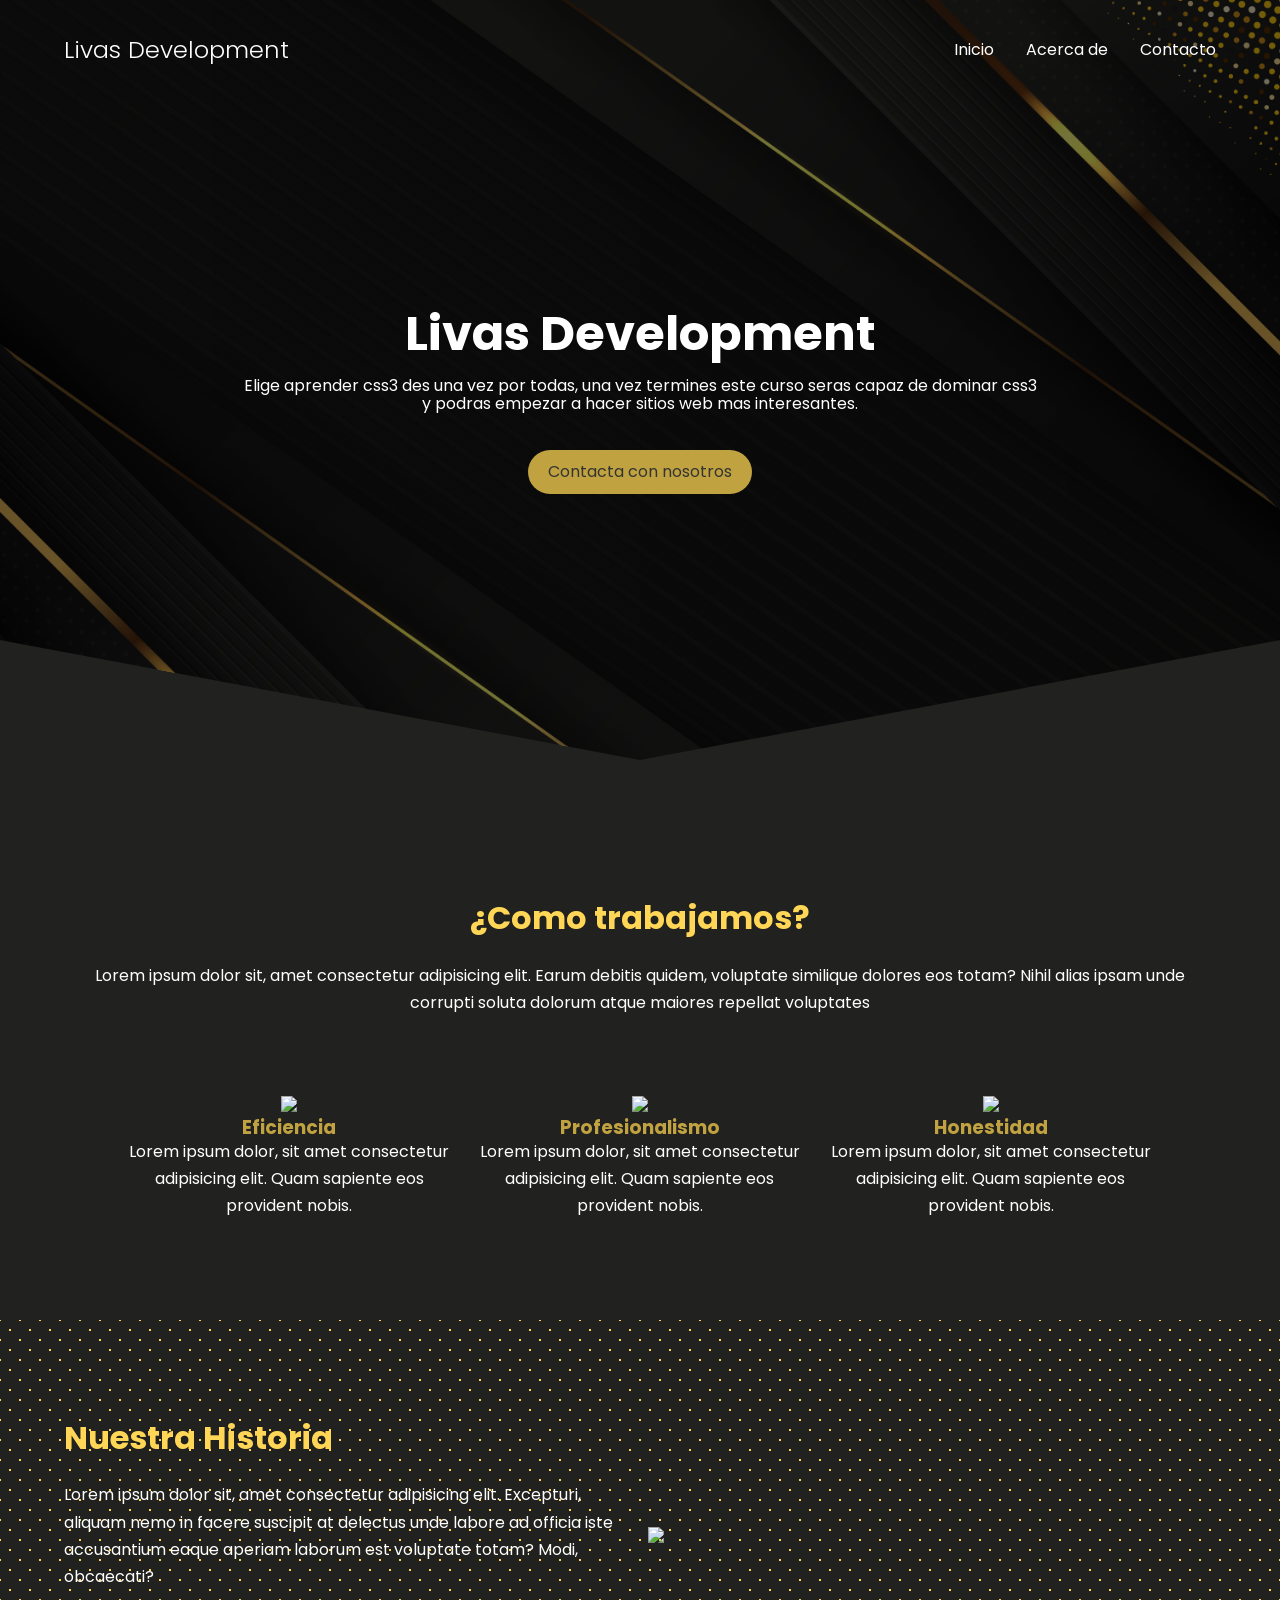
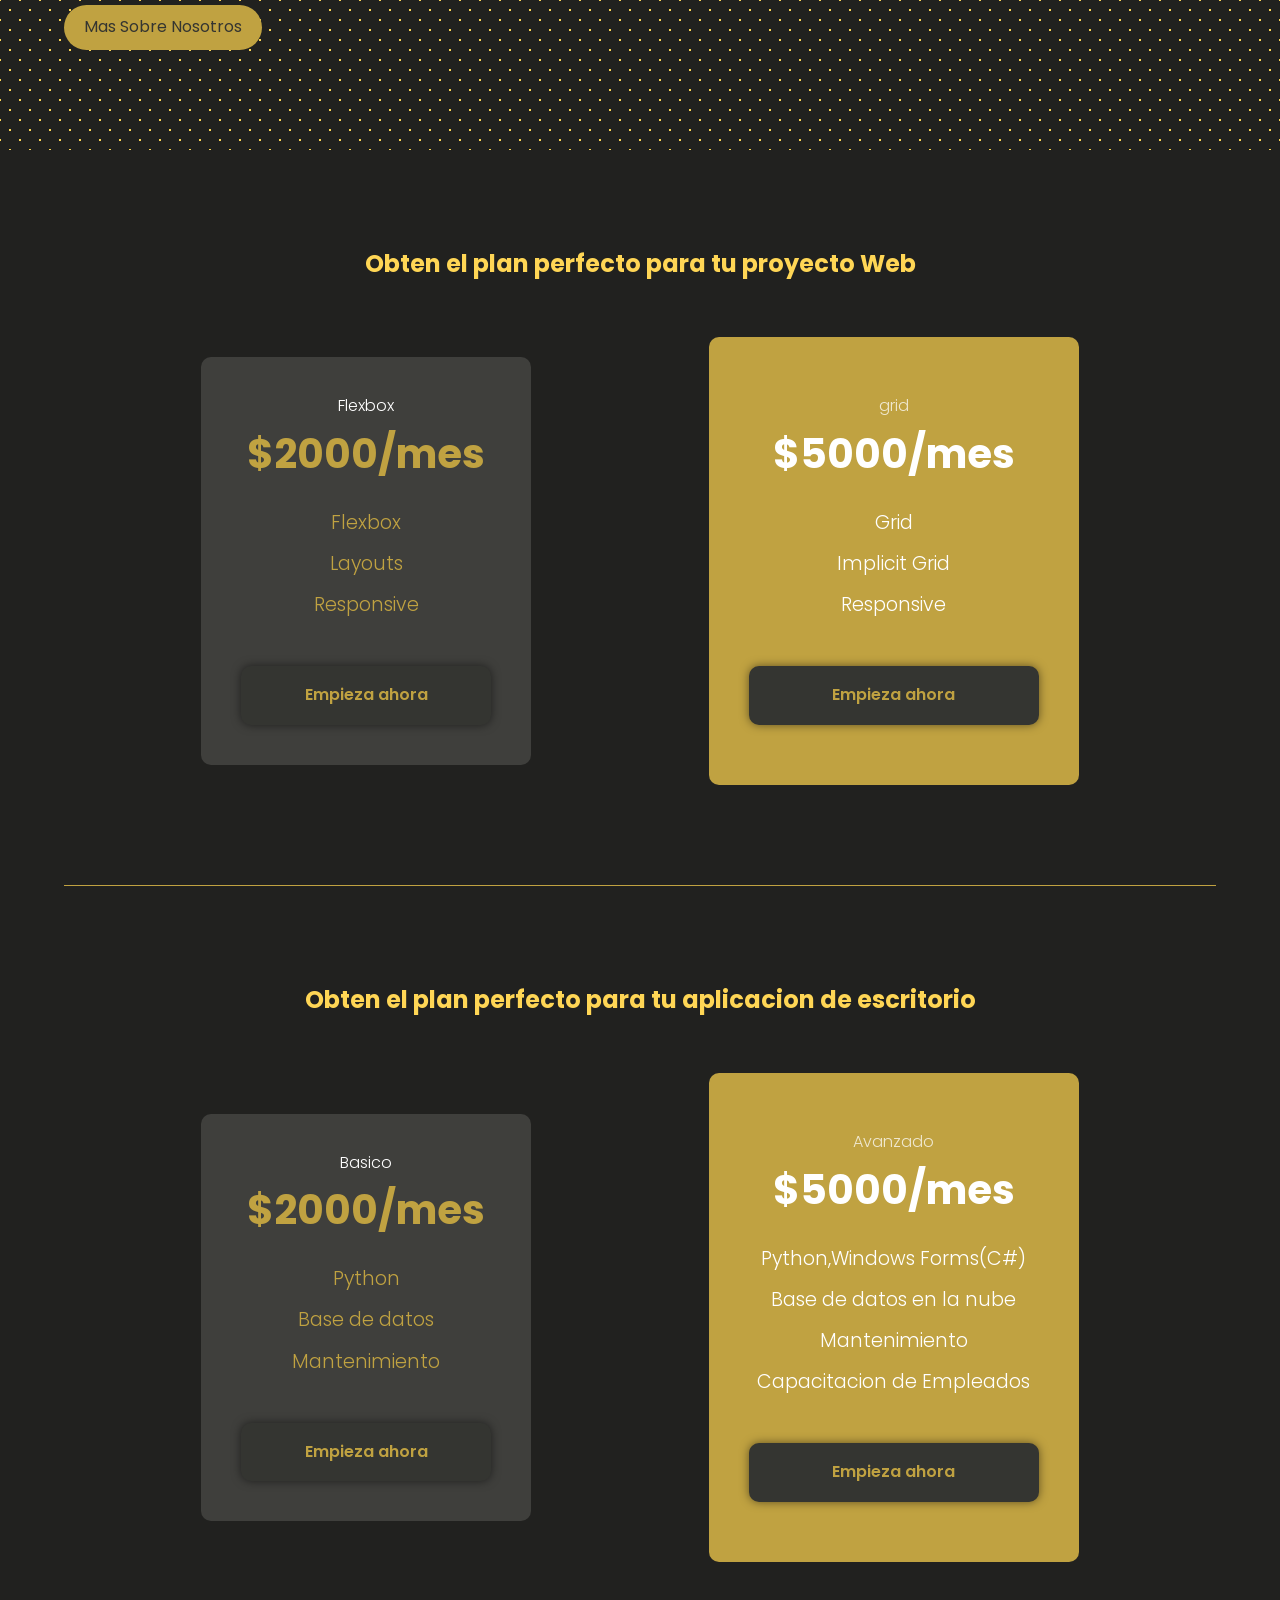
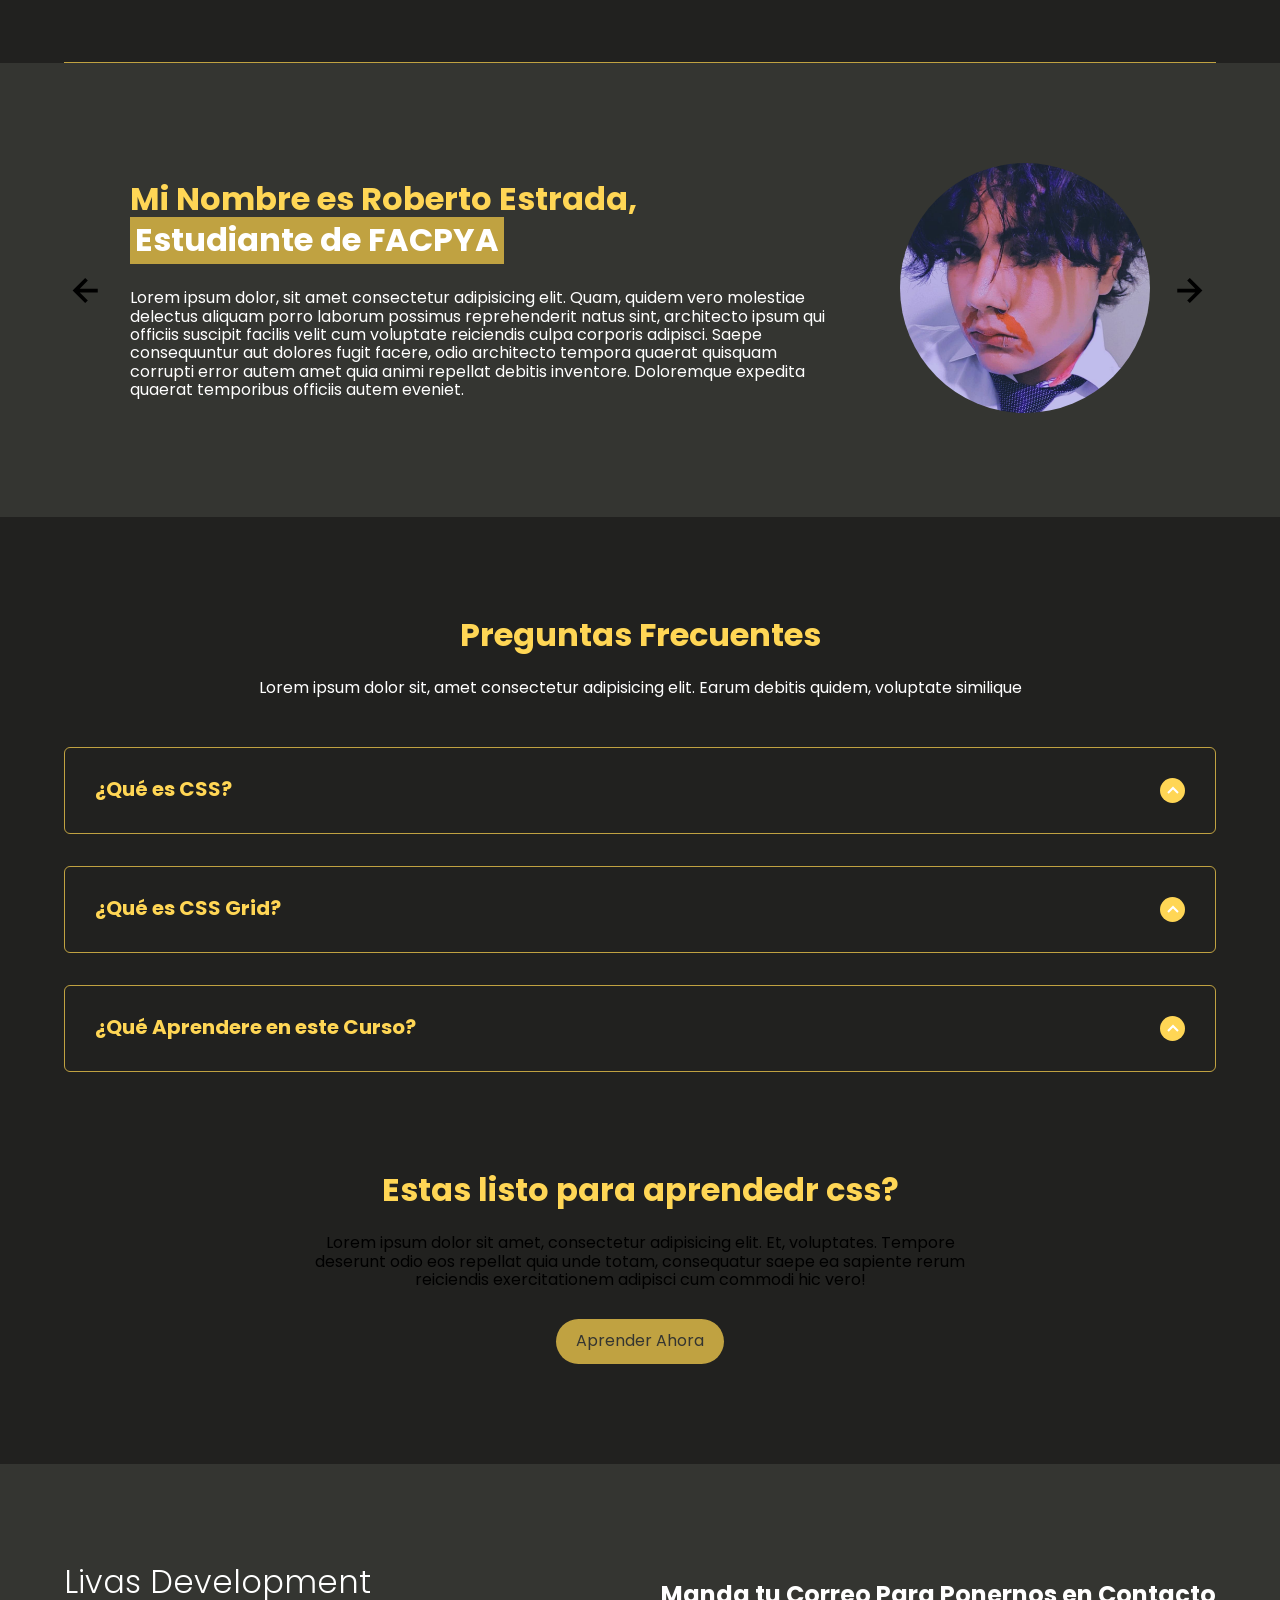
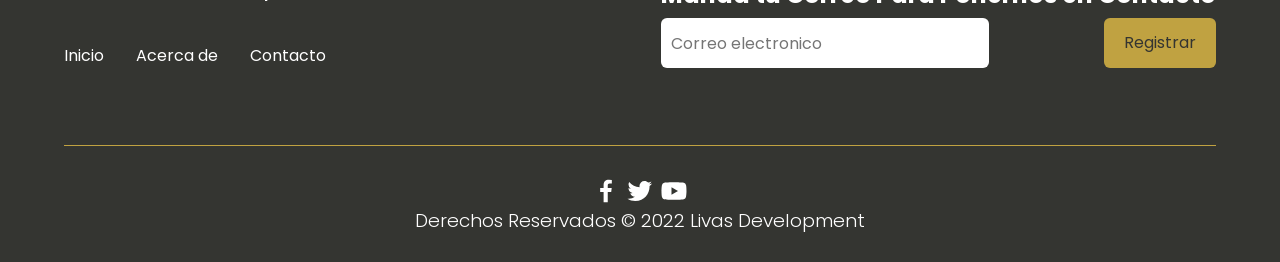
==== index.html @ f273eb6e "cambio pequeño" ====
<!DOCTYPE html>
<html lang="es">
    <head>
        <meta charset="UTF-8">
        <meta http-equiv="X-UA-Compatible" content="IE=edge">
        <meta name="viewport" content="width=device-width, initial-scale=1.0">
        <title>Livas Development</title>
        <link rel ="shortcut icon" href="Images/Logo Empresa.webp" type="image/x-icon">
        <link rel="stylesheet" href="css/styles.css">
        <link rel="stylesheet" href="css/normalize.css">


        <title>Livas Development</title>
        <meta name="title" content="Livas Development" />
        <meta name="description" content="Empresa de TI que se Dedica a la Creacion y Mantenimiento de Software(Paginas web y Aplicaciones de Escritorio)" />

        <meta property="og:type" content="website" />
        <meta property="og:url" content="https://LivasDevelopment/" />
        <meta property="og:title" content="Livas Development" />
        <meta property="og:description" content="Empresa de TI que se Dedica a la Creacion y Mantenimiento de Software(Paginas web y Aplicaciones de Escritorio)" />
        <meta property="og:image" content="Images/Logo Empresa.webp" />

        <meta property="twitter:card" content="summary_large_image" />
        <meta property="twitter:url" content="https://LivasDevelopment/" />
        <meta property="twitter:title" content="Livas Development" />
        <meta property="twitter:description" content="Empresa de TI que se Dedica a la Creacion y Mantenimiento de Software(Paginas web y Aplicaciones de Escritorio)" />
        <meta property="twitter:image" content="Images/Logo Empresa.webp" />

    </head>
    <body>
        
        <header class="hero">
            <nav class="nav container">
                <div class="nav_logo">
                    <h2 class="nav_tittle">Livas Development</h2>
                </div>

                <ul class="nav_link nav_link--menu">
                
                    <li class="nav_items">
                        <a href="#" class="nav_links">Inicio</a>
                    </li>

                    <li class="nav_items">
                        <a href="#" class="nav_links">Acerca de</a>
                    </li>

                    <li class="nav_items">
                        <a href="#" class="nav_links">Contacto</a>
                    </li>
                                    
                    <img src="Images/close.svg" class="nav_close">
                </ul>

                <div class="nav_menu">
                    <img src="Images/menu.svg" class="nav_img">
                </div>
            </nav>
            <section class="hero_container container">
                <h1 class="hero_tittle">Livas Development</h1>
                <p class="hero_paragraph">Elige aprender css3 des una vez por todas, una vez termines este curso seras capaz de dominar css3 y podras empezar a hacer sitios web mas interesantes.</p>
                <a href="#" class="cta">Contacta con nosotros</a>
            </section>
        </header>

        <main>
            <section class="container about">
                <h2 class="subtitle">¿Como trabajamos?</h2>
                <p class="about_paragraph">Lorem ipsum dolor sit, amet consectetur adipisicing elit. Earum debitis quidem, voluptate similique dolores eos totam? Nihil alias ipsam unde corrupti soluta dolorum atque maiores repellat voluptates</p>
                
                <div class="about_main">

                    <article class="about_icons'">
                        <img src="Images/shapes.svg" class="about_icon">
                        <h3 class="about_tittle">Eficiencia</h3>
                        <p class="about_paragraph">Lorem ipsum dolor, sit amet consectetur adipisicing elit. Quam sapiente eos provident nobis.</p>
                    </article>

                    <article class="about_icons'">
                        <img src="Images/paint.svg" class="about_icon">
                        <h3 class="about_tittle">Profesionalismo</h3>
                        <p class="about_paragraph">Lorem ipsum dolor, sit amet consectetur adipisicing elit. Quam sapiente eos provident nobis.</p>
                    </article>

                    <article class="about_icons'">
                        <img src="Images/code.svg" class="about_icon">
                        <h3 class="about_tittle">Honestidad</h3>
                        <p class="about_paragraph">Lorem ipsum dolor, sit amet consectetur adipisicing elit. Quam sapiente eos provident nobis.</p>
                    </article>

                </div>
            </section>

            <section class="knowledge">
                <div class="knowledge_container container">
                    <div class="knowledge_texts">
                        <h2 class="subtitle">Nuestra Historia</h2>
                        <p class="knowledge_paragraph">Lorem ipsum dolor sit, amet consectetur adipisicing elit. Excepturi,
                            aliquam nemo in facere suscipit at delectus unde labore ad officia iste accusantium eaque
                            aperiam laborum est voluptate totam? Modi, obcaecati?</p>
                        <a href="#" class="cta">Mas Sobre Nosotros</a>
                    </div>
    
                    <figure class="knowledge_picture">
                        <img src="./images/SantaLucia.jpg" class="knowledge_img">
                    </figure>
                </div>
            </section>


            <section class="price container">
                <h2 class ="price_subtitle">Obten el plan perfecto para tu proyecto Web</h2>

                <div class="price_table"> 
                    <div class="price_element">
                        <p class =price_name>Flexbox </p>
                        <h3 class="price_price">$2000/mes</h3>

                        <div class="price_items">
                            <p class="price_features">Flexbox</p>
                            <p class="price_features">Layouts</p>
                            <p class="price_features">Responsive</p>
                        </div>

                        <a href="" class="price_cta">Empieza ahora</a>
                    </div>

                    <div class="price_element price_element--best">
                        <p class =price_name>grid </p>
                        <h3 class="price_price">$5000/mes</h3>

                        <div class="price_items">
                            <p class="price_features">Grid</p>
                            <p class="price_features">Implicit Grid</p>
                            <p class="price_features">Responsive</p>
                        </div>

                        <a href="" class="price_cta">Empieza ahora</a>
                    </div>

                
                </div>
            </section>

            <section class="price container">
                <h2 class ="price_subtitle">Obten el plan perfecto para tu aplicacion de escritorio</h2>

                <div class="price_table"> 
                    <div class="price_element">
                        <p class =price_name>Basico </p>
                        <h3 class="price_price">$2000/mes</h3>

                        <div class="price_items">
                            <p class="price_features">Python</p>
                            <p class="price_features">Base de datos </p>
                            <p class="price_features">Mantenimiento</p>
                        </div>

                        <a href="" class="price_cta">Empieza ahora</a>
                    </div>

                    <div class="price_element price_element--best">
                        <p class =price_name>Avanzado </p>
                        <h3 class="price_price">$5000/mes</h3>

                        <div class="price_items">
                            <p class="price_features">Python,Windows Forms(C#)</p>
                            <p class="price_features">Base de datos en la nube</p>
                            <p class="price_features">Mantenimiento</p>
                            <p class="price_features">Capacitacion de Empleados</p>
                        </div>

                        <a href="" class="price_cta">Empieza ahora</a>
                    </div>

                
                </div>
            </section>

            <section class=testimony>
                <div class="testimony_container container">
                    <img src="Images/leftarrow.svg" class="testimony_arrow" id="before">

                    <section class="testimony_body testimony_body--show" data-id="1">
                        <div class="testimony_texts">
                            <h2 class =subtitle> Mi Nombre es Roberto Estrada, <span class="testimony_course">Estudiante de FACPYA</span></h2>
                            <p class="testimony_review">Lorem ipsum dolor, sit amet consectetur adipisicing elit. Quam, quidem vero molestiae delectus aliquam porro laborum possimus reprehenderit natus sint, architecto ipsum qui officiis suscipit facilis velit cum voluptate reiciendis culpa corporis adipisci. Saepe consequuntur aut dolores fugit facere, odio architecto tempora quaerat quisquam corrupti error autem amet quia animi repellat debitis inventore. Doloremque expedita quaerat temporibus officiis autem eveniet.</p>
                        </div>

                        <figure class="testimony_picture">
                            <img src="Images/Face2.jpg" class="testimony_img">
                        </figure>
                    </section>

                    <section class="testimony_body " data-id="2">
                        <div class="testimony_texts">
                            <h2 class =subtitle> Mi Nombre es Nigga Jhones, <span class="testimony_course">Estudiante de FCFM</span></h2>
                            <p class="testimony_review">Lorem ipsum dolor, sit amet consectetur adipisicing elit. Quam, quidem vero molestiae delectus aliquam porro laborum possimus reprehenderit natus sint, architecto ipsum qui officiis suscipit facilis velit cum voluptate reiciendis culpa corporis adipisci. Saepe consequuntur aut dolores fugit facere, .</p>
                        </div>

                        <figure class="testimony_picture">
                            <img src="Images/Face.jpg" class="testimony_img">
                        </figure>
                    </section>

                    <section class="testimony_body " data-id="3">
                        <div class="testimony_texts">
                            <h2 class =subtitle> Mi Nombre es Kevin Montoya, <span class="testimony_course">Estudiante de FACPYA</span></h2>
                            <p class="testimony_review">Lorem ipsum dolor, sit amet consectetur adipisicing elit. Quam, quidem vero molestiae delectus aliquam porro laborum possimus reprehenderit natus sint, architecto ipsum qui officiis suscipit faciepe consequuntur aut dolores fugit facere, odio architecto tempora quaerat quisquam corrupti error autem amet quia animi repellat debitis inventore..</p>
                        </div>

                        <figure class="testimony_picture">
                            <img src="Images/Face3.jpg" class="testimony_img">
                        </figure>
                    </section>

                    <img src="Images/rightarrow.svg" class="testimony_arrow" id="next">
                </div>
            </section>

            <section class="questions container">
                <h2 class="subtitle">Preguntas Frecuentes</h2>
                <p class ="questions_paragraph">Lorem ipsum dolor sit, amet consectetur adipisicing elit. Earum debitis quidem, voluptate similique</p>
                <section class="questions_container">
                    <article class="questions_padding">
                        <div class="questions_answer">
                            <h3 class="questions_title">¿Qué es CSS?
                                <span class="questions_arrow">
                                    <img src="Images/arrow.svg" class="questions_img">
                                </span>
                            </h3>

                            <p class="questions_show"> Lorem ipsum, dolor sit amet consectetur adipisicing elit. Delectus cumque optio excepturi molestiae nobis. Ad quam repudiandae nam consequatur corporis, magnam non iste? Doloremque, voluptas. Lorem ipsum dolor sit amet consectetur adipisicing elit. Dolorum, quis.</p>
                        </div>
                    </article>

                    <article class="questions_padding">
                        <div class="questions_answer">
                            <h3 class="questions_title">¿Qué es CSS Grid?
                                <span class="questions_arrow">
                                    <img src="Images/arrow.svg" class="questions_img">
                                </span>
                            </h3>

                            <p class="questions_show"> Lorem ipsum, dolor sit amet consectetur adipisicing elit. Delectus cumque optio excepturi molestiae nobis. Ad quam repudiandae nam consequatur corporis, magnam non iste? Doloremque, voluptas. Lorem ipsum dolor sit amet consectetur adipisicing elit. Dolorum, quis.</p>
                        </div>
                    </article>

                    <article class="questions_padding">
                        <div class="questions_answer">
                            <h3 class="questions_title">¿Qué Aprendere en este Curso?
                                <span class="questions_arrow">
                                    <img src="Images/arrow.svg" class="questions_img">
                                </span>
                            </h3>

                            <p class="questions_show"> Lorem ipsum, dolor sit amet consectetur adipisicing elit. Delectus cumque optio excepturi molestiae nobis. Ad quam repudiandae nam consequatur corporis, magnam non iste? Doloremque, voluptas. Lorem ipsum dolor sit amet consectetur adipisicing elit. Dolorum, quis.</p>
                        </div>
                    </article>
                </section>

                <section class questions_offer>
                    <h2 class="subtitle">Estas listo para aprendedr css?</h2>
                    <p class="questions_copy">Lorem ipsum dolor sit amet, consectetur adipisicing elit. Et, voluptates. Tempore deserunt odio eos repellat quia unde totam, consequatur saepe ea sapiente rerum reiciendis exercitationem adipisci cum commodi hic vero!</p>
                    <a href="" class ="cta">Aprender Ahora</a>
                </section>

            </section>

        </main>

        <footer class="footer">
            <section class="footer_container container">
                <nav class="nav nav--footer">
                    <h2 class="footer_title"> Livas Development</h2>

                    <ul class="nav_link nav_link--footer">
                        <li class="nav_items">
                            <a href="#" class="nav_links">Inicio</a>
                        </li>
    
                        <li class="nav_items">
                            <a href="#" class="nav_links">Acerca de</a>
                        </li>
    
                        <li class="nav_items">
                            <a href="#" class="nav_links">Contacto</a>
                        </li>
                        
                    </ul>
                </nav>

                <form class ="footer_form" action="https://formspree.io/f/xblgrzwr"
                method="POST">
                    <h2 class="footer_newsletter">Manda tu Correo Para Ponernos en Contacto</h2>
                    <div class="footer_inputs">
                        <input type="email" placeholder="Correo electronico" class="footer_input" name="email">
                        <input type="submit" value="Registrar" class="footer_submit">
                    </div>
                </form>
            </section>

            <section class="footer_copy container">
                <div class="footer_social">
                    <a href="" class=footer_icons><img src="Images/facebook.svg" class="footer_img"></a>
                    <a href="" class=footer_icons><img src="Images/twitter.svg" class="footer_img"></a>
                    <a href="" class=footer_icons><img src="Images/youtube.svg" class="footer_img"></a>
                </div>

                <h3 class="footer_copyright">Derechos Reservados © 2022 Livas Development</h3>
            </section>

        </footer>

        <script src="js/slider.js"></script>
        <script src="js/questions.js"></script>
        <script src="js/menu.js"></script>
    </body>
    </html>
---- css/styles.css ----
@import url('https://fonts.googleapis.com/css2?family=Poppins:wght@300;400;600;700&display=swap');

:root{
    --padding-container: 100px 0;
    --color-tittle: #FFD655;
}

body{
    font-family: "Poppins", sans-serif;
    background-color:  #21211F;
}


.container{
    width: 90%;
    max-width: 1200px;
    margin: 0 auto;
    overflow: hidden;
    padding: var(--padding-container);
}

.hero{
    width: 100%;
    height: 100vh;
    min-height: 600px;
    max-height: 800px;
    position: relative;
    display: grid;
    grid-template-rows:100px 1fr ;
    color: white;
}

.logo-container {
    display: flex;
    align-items: center; /* Alinea verticalmente el texto y el logo */
    gap: 10px; /* Espacio entre el texto y el logo */
}

.logo {
    width: 50px; /* Ajusta el tamaño del logo */
    height: auto;
}

.hero::before{
    content: "";
    position: absolute;
    top: 0;
    left: 0;
    width: 100%;
    height: 100%;
    background-image: linear-gradient(180deg, #0000008c 0% ,#0000008c 100%), url("../Images/FondoLivas.jpg");
    background-size: cover;
    clip-path: polygon(0 0,100% 0, 100% 80%, 50% 95%, 0 80%);
    z-index: -1;
}
/*nav*/

.nav{
    --padding-container: 0;
    height: 100%;
    display: flex;
    align-items: center;
    
}

.nav_tittle{
    font-weight: 300;
    color: white;
}
.nav_link{
    margin-left: auto;
    padding: 0;
    display: grid ;
    grid-auto-flow: column;
    grid-auto-columns: max-content;
    gap: 2em;
}

.nav_items{
    list-style: none;
}

.nav_links{
    color: white;
    text-decoration: none;
}

.nav_menu{
    margin-left: auto;
    cursor: pointer;
    display: none;
}

.nav_img{
    display: block;
    width: 30px;
}

.nav_close{
    display: var(--show, none);
}

/*hero container*/

.hero_container{
    max-width: 800px;
    --padding-container: 0;
    display: grid;
    grid-auto-rows: max-content;
    align-content: center;
    gap : 1em;
    padding-bottom: 100px;
    text-align: center;
}

.hero_tittle{
    font-size: 3em;
}

.hero_paragraph{
    margin-bottom: 20px;
    color: white;
}
.cta{
    display: inline-block;
    background-color: #c0a241;
    justify-self: center;
    color:  #343531;
    text-decoration: none;
    padding: 13px 20px;
    border-radius:32px;
}

/*about*/

.about{
    text-align: center;
}

.about_tittle{
    color: #c0a241;
}

.subtitle{
    color : var(--color-tittle);
    font-size: 2em;
    margin-bottom: 25px;
}

.about_paragraph{
    line-height: 1.7;
    color: white;
}

.about_main{
    padding-top: 80px;
    display: grid;
    width: 90%;
    margin: 0 auto;
    gap: 1em;
    overflow: hidden;
    grid-template-columns: repeat(auto-fit, minmax(260px, auto));
}

.about_icons{
    display: grid;
    gap: 1em;
    justify-items: center;
    width: 260px;
    overflow: hidden;
    margin: auto;
}

.about_icon{
    width: 40px;
}

/*knowledge*/

.knowledge{
    background-color: #21211F;
    background-image:  radial-gradient(#FFD655 1.3px, transparent 1.3px), radial-gradient(#FFD655 1.3px, #21211F 1.3px);
    background-size: 20px 20px;
    background-position: 0 0, 10px 10px;
    overflow:hidden ;
}

.knowledge_container{
    display: grid;
    grid-template-columns: 1fr 1fr;
    gap: 1em;
    align-items: center;
}

.knowledge_picture{
    max-width: 500px;
}

.knowledge_paragraph{
    line-height: 1.7;
    margin-bottom: 15px;
    color: white;
}

.knowledge_img{
    width: 100%;
    display: block;
}

/*price*/

.price{
    text-align: center;
    border-bottom: 1px solid #c0a241;
}

.price_subtitle{
    color: #FFD655;
}

.price_table{
    padding-top: 60px;
    display: flex;
    flex-wrap: wrap;
    gap : 2.5em;
    justify-content: space-evenly;
    align-items: center;
}

.price_element{
    background-color: #3f3f3c;
    text-align: center;
    border-radius: 10px;
    width: 330px;
    padding: 40px;
    --color-plan: white;
    --color-price: #c0a241;
    --bg-cta :#343531;
    --color-cta: #c0a241;
    --color-items: #c0a241;
}

.price_element--best{
    width: 370px;
    padding: 60px 40px;
    background-color: #c0a241;
    --color-plan: rgba(255 255 255/ 75%);
    --color-price: #fff;
    --bg-cta: #343531;
    --color-cta: #c0a241;
    --color-items: white;

}
.price_name{
    color: var(--color-plan);
    margin-bottom: 15px;
    font-weight: 300;
}

.price_price{
    font-size: 2.5em;
    color: var(--color-price);
}

.price_items{
    margin-top: 35px;
    display: grid;
    gap: 1em;   
    font-weight: 330;
    font-size: 1.2em;
    margin-bottom: 50px;
    color: var(--color-items);
}

.price_cta{
    display: block;
    padding: 20px 0;
    border-radius: 10px;
    text-decoration: none;
    background-color: var(--bg-cta);
    font-weight: 600;
    color: var(--color-cta);
    box-shadow: 0 0 10px rgba(0, 0, 0, 0.5);
}

/*testimony*/

.testimony{
    background-color: #343531;
}

.testimony_container{
    display: grid;
    grid-template-columns: 50px 1fr 50px;
    gap: 1em;
    align-items: center;
}

.testimony_body{
    display: grid;
    grid-template-columns: 1fr max-content;
    justify-content: space-between;
    align-items: center;
    gap: 2em;
    grid-column: 2/3;
    grid-row: 1/2;
    opacity: 0;
    pointer-events: none;
}

.testimony_review{
    color: white;
}

.testimony_body--show{
    pointer-events: unset;
    opacity: 1;
    transition: opacity 1.5s ease-in-out;
}

.testimony_img{
    width: 250px;
    height: 250px;
    border-radius: 50%;
    object-fit: cover;
    object-position: 50% 30%;
}

.testimony_texts{
    max-width: 700px;
}

.testimony_course{
    background-color: #c0a241;
    color: #fff;
    display: inline-block;
    padding: 5px;
}

.testimony_arrow{
    width: 90%;
    cursor: pointer;
}

/*questions*/

.questions{
    text-align: center;
}

.questions_paragraph{
    color: white;
}

.questions_container{
    display: grid;
    gap: 2em;
    padding-top: 50px;
    padding-bottom: 100px;
}

.questions_padding{
    padding: 0;
    transition: padding .3s;
    border : 1px solid #c0a241;
    border-radius: 6px;
}

.questions_padding--add{
    padding-bottom: 30px;
}

.questions_answer{
    padding: 0px 30px 0px;
    overflow: hidden ;
}

.questions_title{
    text-align: left;
    display: flex;
    font-size: 20px ;
    padding: 30px 0 30px;
    cursor: pointer;
    color: var(--color-tittle);
    justify-content: space-between;
}

.questions_arrow{
    border-radius: 50%;
    background-color: var(--color-tittle);
    width: 25px;
    height: 25px;
    display: flex;
    justify-content:center ;
    align-items:center ;
    align-self: flex-end;
    margin-left: 10px;
    transition: transform .3s;
}

.questions_arrow--rotate{
    transform: rotate(180deg);
}

.questions_show{
    text-align: left;
    height: 0;
    transition: height .3s;
    color: white;

}

.questions_img{
    display: block;
}

.questions_copy{
    width: 60%;
    margin: 0 auto;
    margin-bottom: 30px;
}

/*footer*/

.footer{
    background-color: #343531;
}

.footer_title{
    font-weight: 300;
    font-size: 2rem;
    margin-bottom: 30px;
}

.footer_title, .footer_newsletter{
    color: #fff;
}


.footer_container{
    display: flex;
    justify-content: space-between;
    align-items: center;
    border-bottom: 1px solid #c0a241;
    padding-bottom: 60px;
}

.nav--footer{
    padding-bottom: 20px;
    display: grid;
    gap: 1em;
    grid-auto-flow: row;
    height: 100%;
}

.nav_link--footer{
    display: flex;
    margin: 0;
    margin-right: 20px;
    flex-wrap: wrap;
}

.footer_inputs{
    margin-top: 10px;
    display: flex;
    overflow: hidden;
}

.footer_input{
    background-color: #fff;
    height: 50px;
    display: block;
    padding-left: 10px;
    border-radius: 6px;
    font-size: 1rem;
    outline: none;
    border: none;
    margin-right: 16px;
}

.footer_submit{
    margin-left: auto;
    display: inline-block;
    height: 50px;
    padding: 0 20px ;
    background-color: #c0a241;
    border: none;
    font-size: 1rem;
    color: #343531;
    border-radius: 6px;
    cursor: pointer;
}

.footer_copy{
    --padding-container: 30px 0;
    text-align: center;
    color: #fff;
}

.footer_copyright{
    font-weight: 300;
}

.footer_icons{
    margin-bottom: 10px;
}

.footer_img{
    width: 30px;
}

/* Media queries */

@media (max-width:800px){
    .nav_menu{
        display: block;
    }

    .nav_link--menu{
        position: fixed;
        background-color: #000;
        top: 0;
        left: 0;
        height: 100%;
        width: 100%;
        display: flex;
        flex-direction: column;
        justify-content: space-evenly;
        align-items: center;
        z-index: 100;
        opacity: 0;
        pointer-events: none;
        transition: .7s opacity;
    }

    .nav_link--show{
        --show: block;
        opacity:1 ;
        pointer-events: unset;
    }

    .nav_close{
        position: absolute;
        top: 30px;
        right: 30px;
        width: 30px;
        cursor: pointer;
    }

    .hero_title{
        font-size: 2.5rem;
    }


    .about_main{
        gap: 2em;
    }

    .about_icons:last-of-type{
        grid-column: 1/-1;
    }


    .knowledge_container{
        grid-template-columns: 1fr;
        grid-template-rows: max-content 1fr;
        gap: 3em;
        text-align: center;
    }

    .knowledge_picture{
        grid-row: 1/2;
        justify-self: center;
    }

    .testimony_container{
        grid-template-columns: 30px 1fr 30px;
    }

    .testimony_body{
        grid-template-columns: 1fr;
        grid-template-rows: max-content max-content;
        gap: 3em;
        justify-items:center ;
    }


    .testimony_img{
        width: 200px;
        height: 200px;
        
    }

    .questions_copy{
        width: 100%;
    }

    .footer_container{
        flex-wrap: wrap;
    }

    .nav--footer{
        width: 100%;
        justify-items: center;
    }

    .nav_link--footer{
        width: 100%;
        justify-content: space-evenly;
        margin: 0;
    }

    .footer_form{
        width: 100%;
        justify-content: space-evenly;
    }

    .footer_input{
        flex: 1;
    }

}

@media (max-width: 600px){  
    
    .hero_title{
        font-size: 2rem;
    }

    .hero_paragraph{
        font-size: 1rem;
    }

    .subtitle{
        font-size: 1.8rem;
    }

    .price_element{
        width: 90%;
    }

    .price_element--best{
        width: 90%;
        padding: 40px;
    }

    .price_price{
        font-size: 2rem;
    }

    .testimony{
        --padding-container: 60px;
    }

    .testimony_container{
        grid-template-columns: 28px 1fr 28px;
        gap: 1.9em;
    }
    
    .testimony_arrow{
        width: 100%;
    }

    .testimony_course{
        margin-top: 15px;
    }

    .questions_title{
        font-size: 1rem ;
    }

    .footer_title{
        justify-self: start;
        margin-bottom: 15px;
    }

    .nav_link--footer{
        justify-content: space-between;
    }

    .nav--footer{
        padding: 0;
        padding-bottom: 40px;
    }

    .footer_inputs{
        flex-wrap: wrap;
    }

    .footer_input{
        flex-basis: 100%;
        margin-bottom: 16px;
        margin: 0;
    }


    .footer_submit{
        margin: 0 ;
        width: 100%;
    }


}
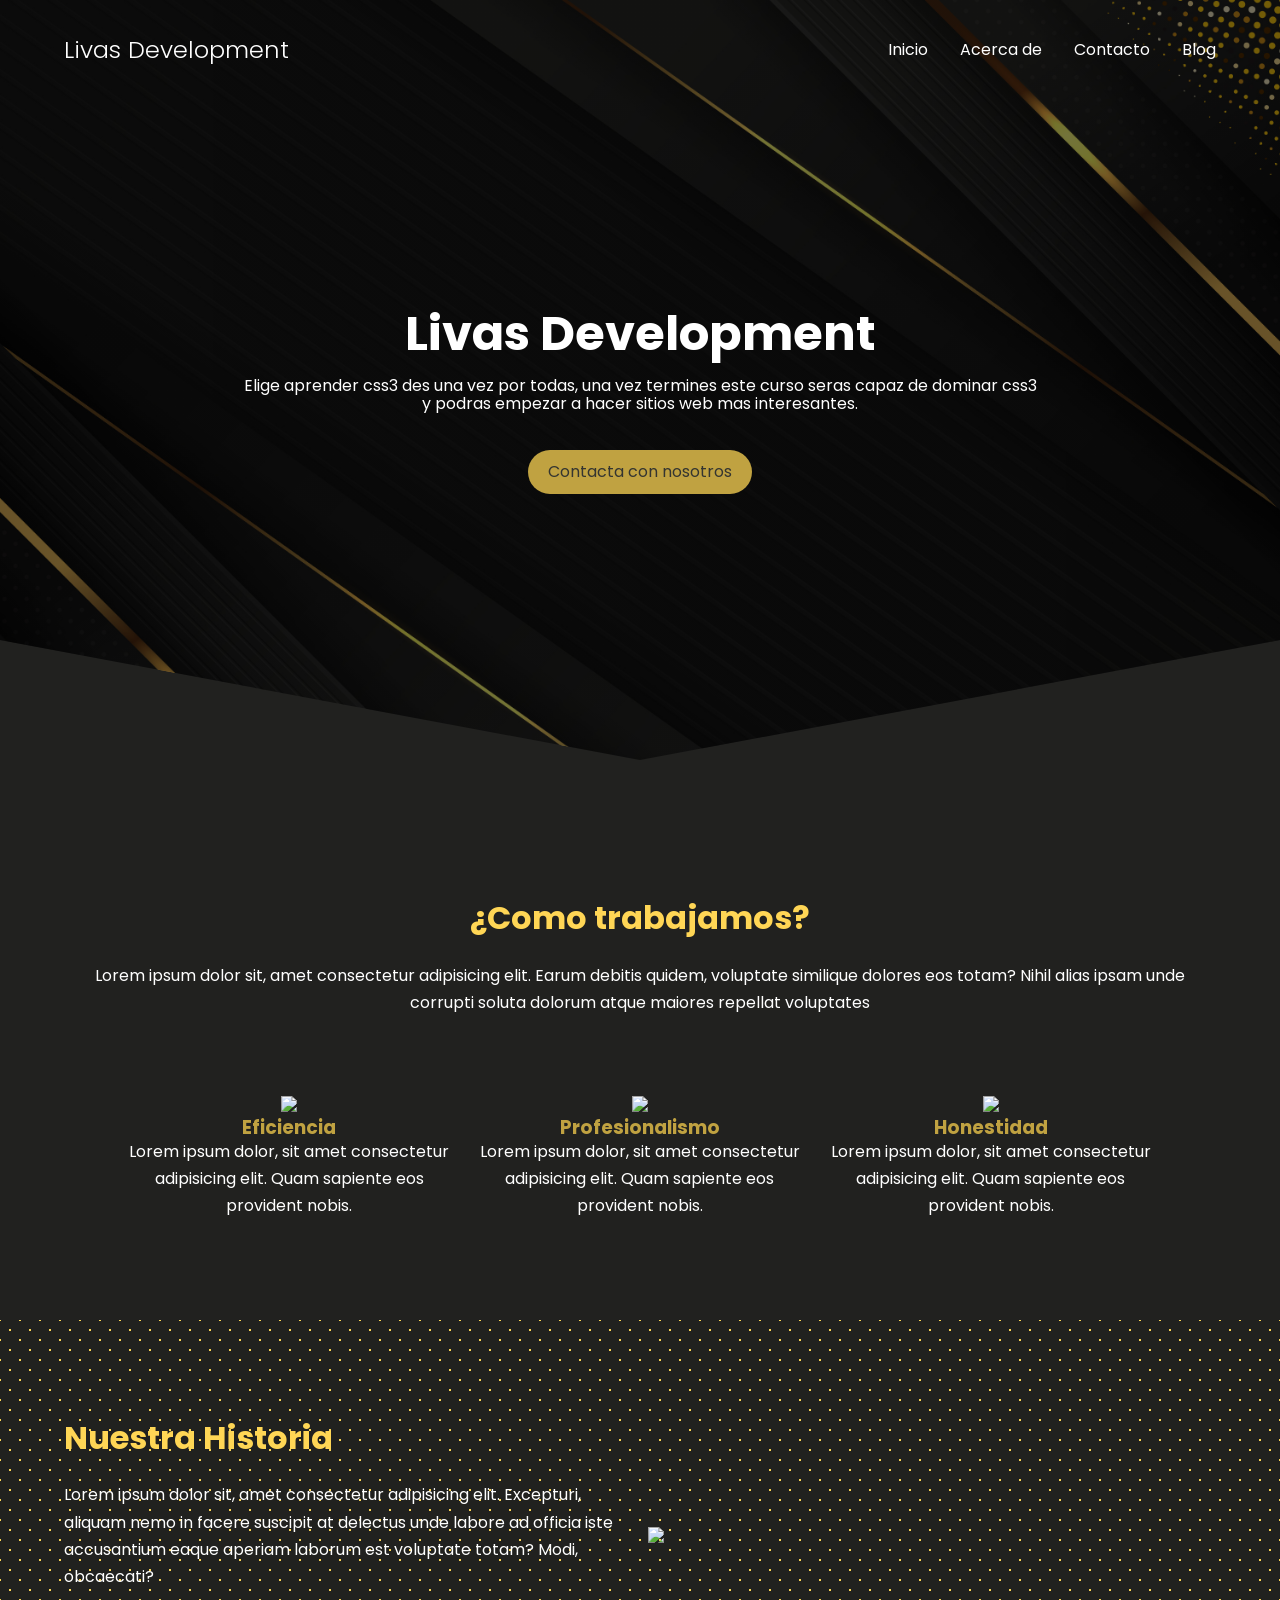
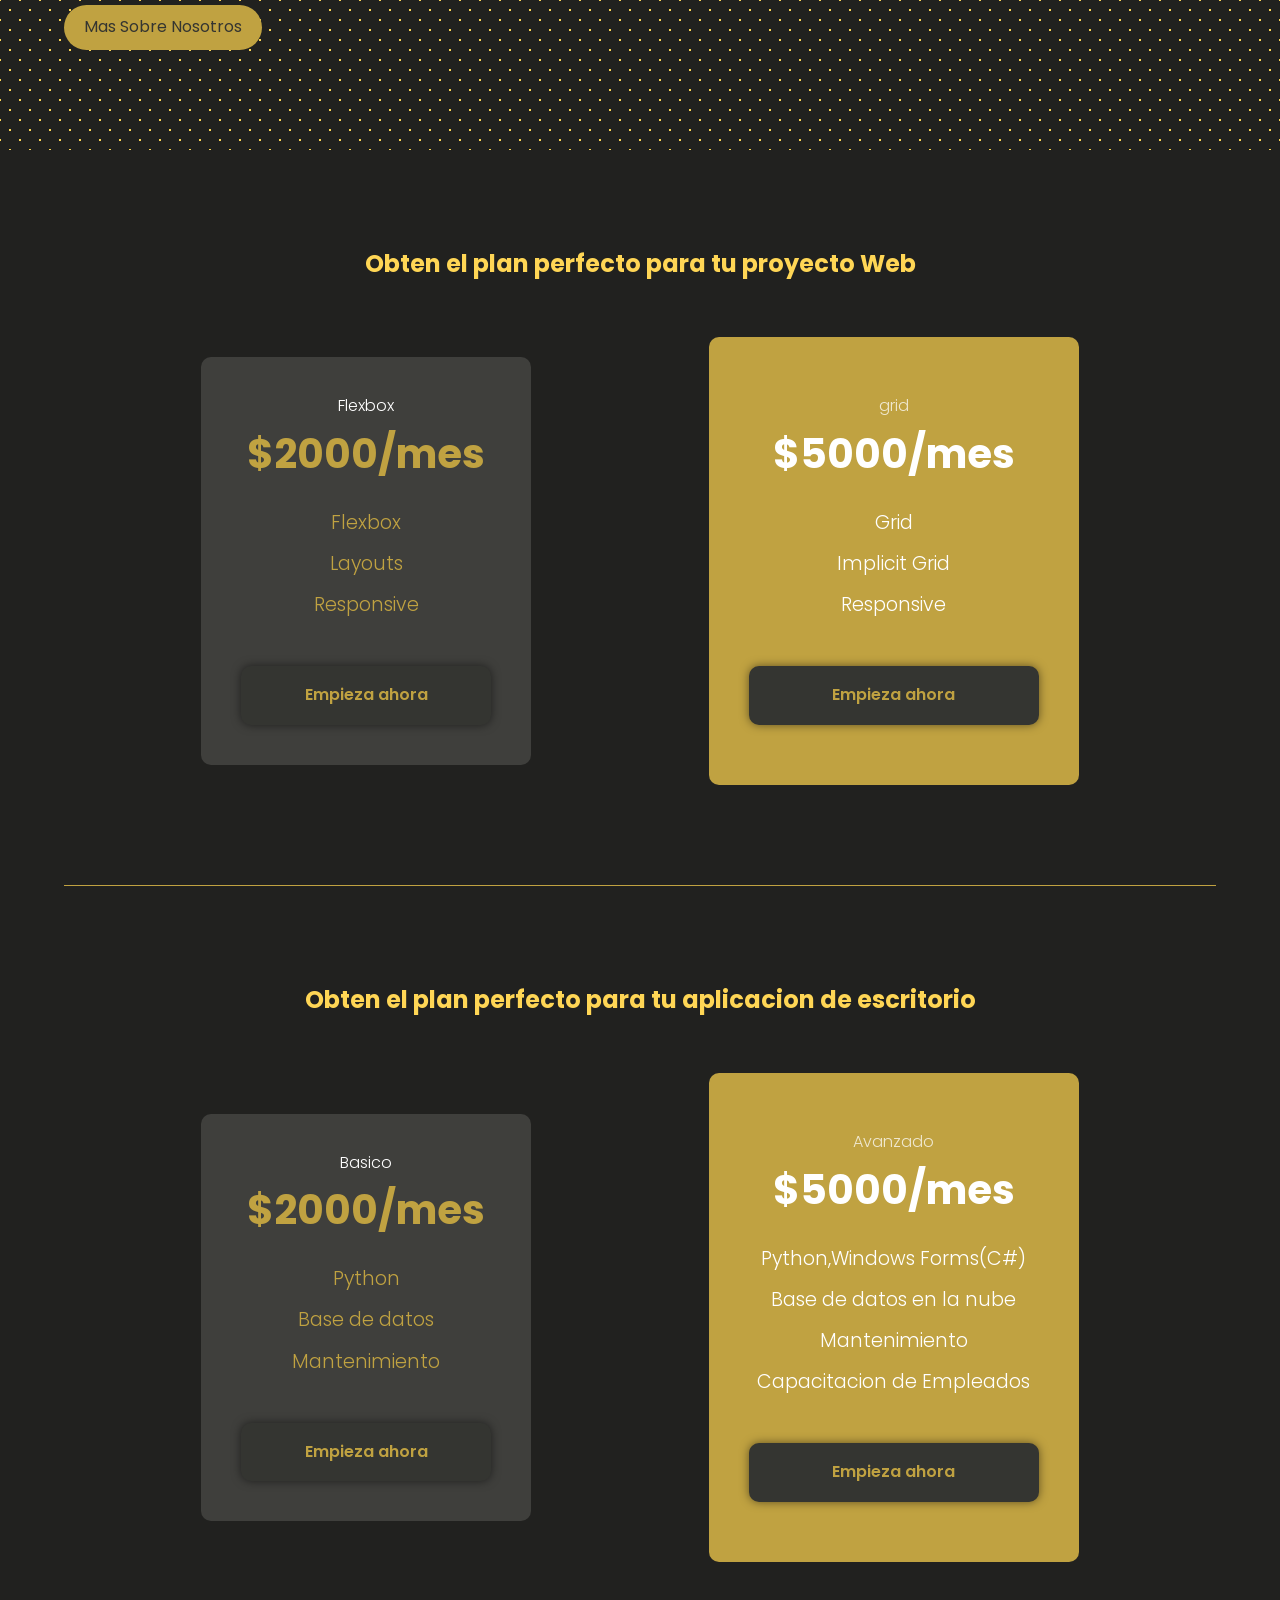
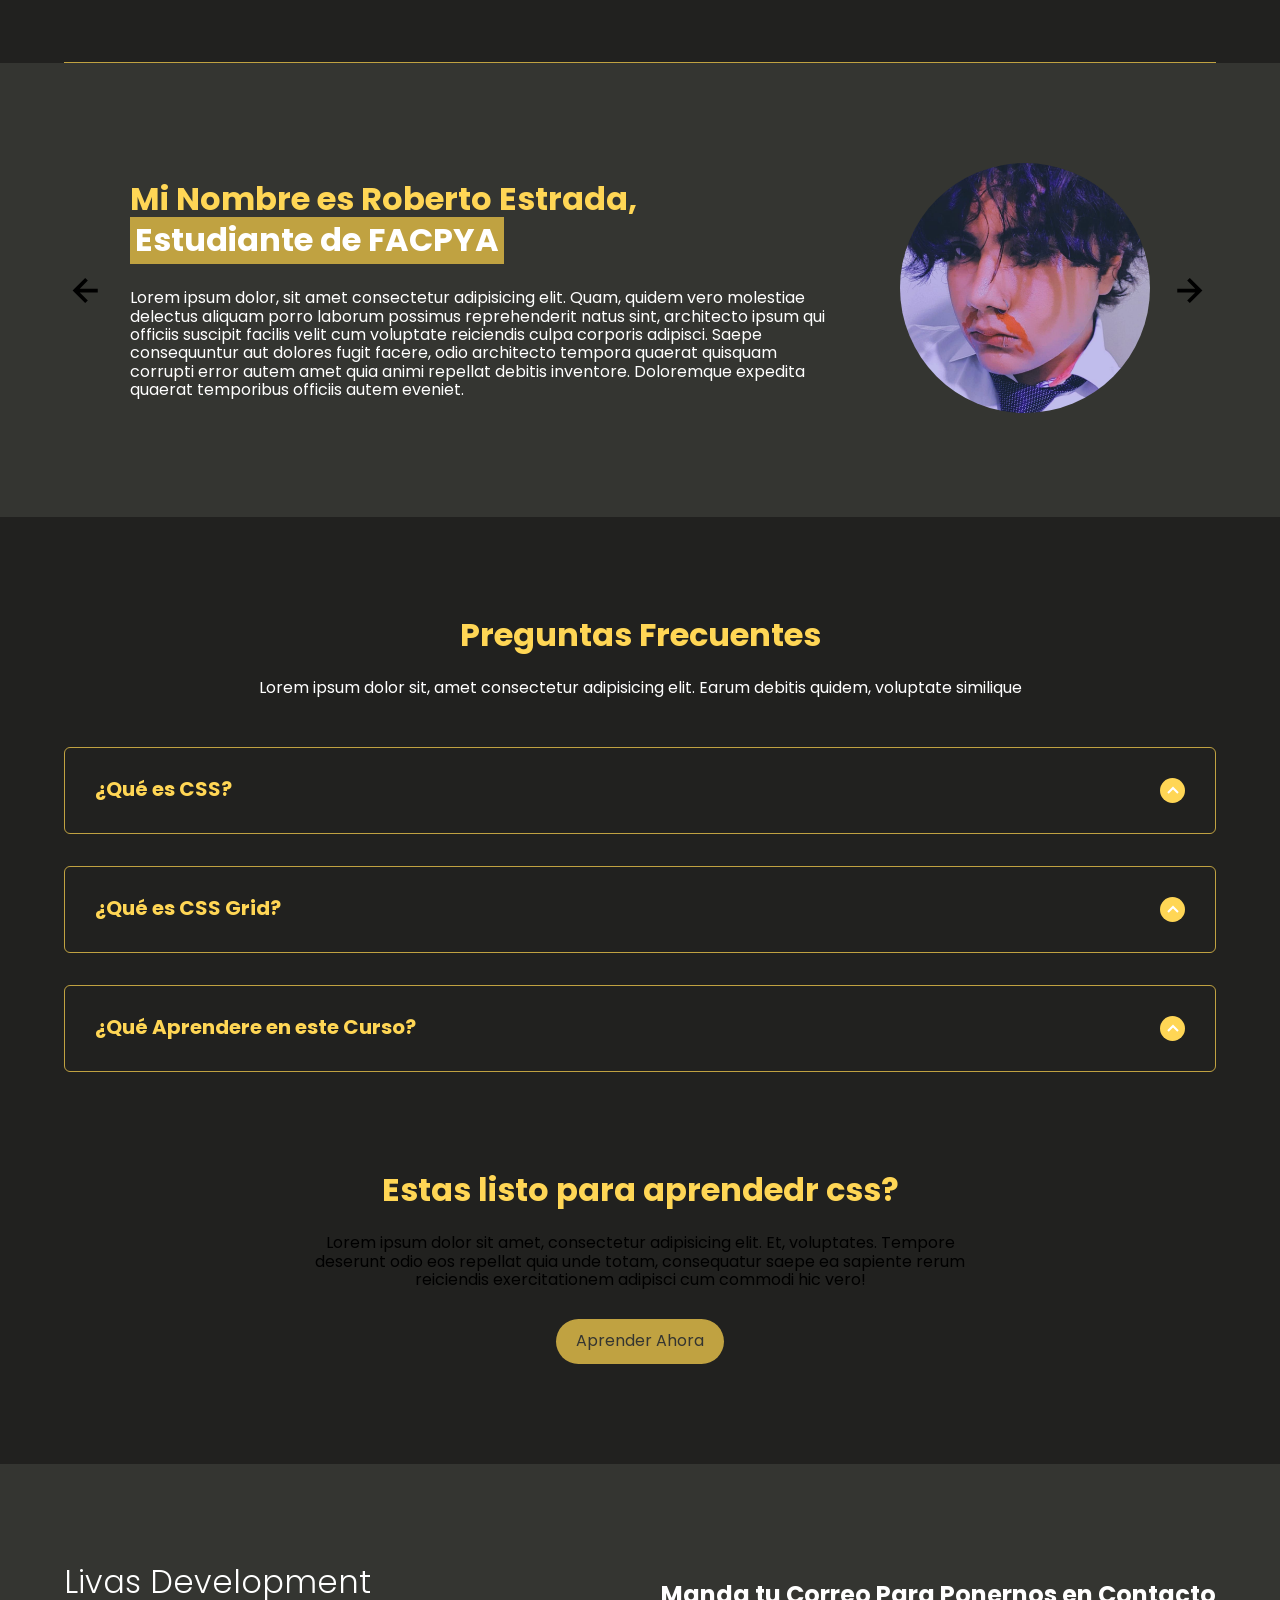
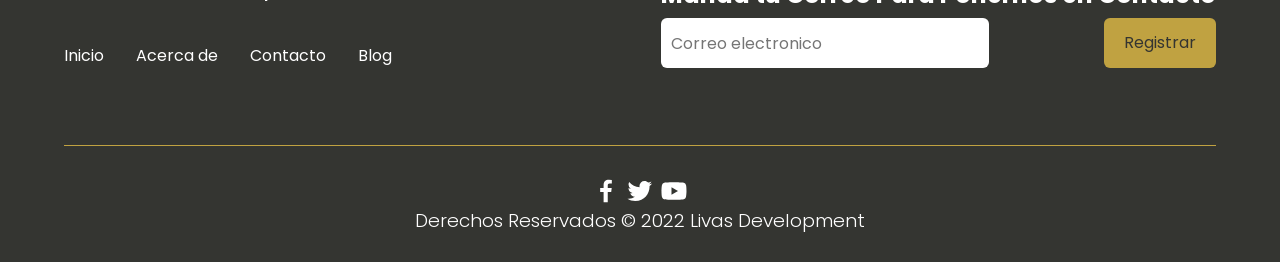
==== commit 4fc8e656: "boton acerca de pagina principal" ====
--- a/index.html
+++ b/index.html
@@ -42,13 +42,17 @@
                     </li>
 
                     <li class="nav_items">
-                        <a href="#" class="nav_links">Acerca de</a>
+                        <a href="SubPaginasMenuPrincipal/sobrenosotros.html" class="nav_links">Acerca de</a>
                     </li>
 
                     <li class="nav_items">
                         <a href="#" class="nav_links">Contacto</a>
                     </li>
-                                    
+                    
+                    <li class="nav_items">
+                        <a href="#" class="nav_links">Blog</a>
+                    </li>
+                    
                     <img src="Images/close.svg" class="nav_close">
                 </ul>
 
@@ -280,13 +284,16 @@
                         </li>
     
                         <li class="nav_items">
-                            <a href="#" class="nav_links">Acerca de</a>
+                            <a href="SubPaginasMenuPrincipal/sobrenosotros.html" class="nav_links">Acerca de</a>
                         </li>
     
                         <li class="nav_items">
                             <a href="#" class="nav_links">Contacto</a>
                         </li>
                         
+                        <li class="nav_items">
+                            <a href="#" class="nav_links">Blog</a>
+                        </li>
                     </ul>
                 </nav>
 
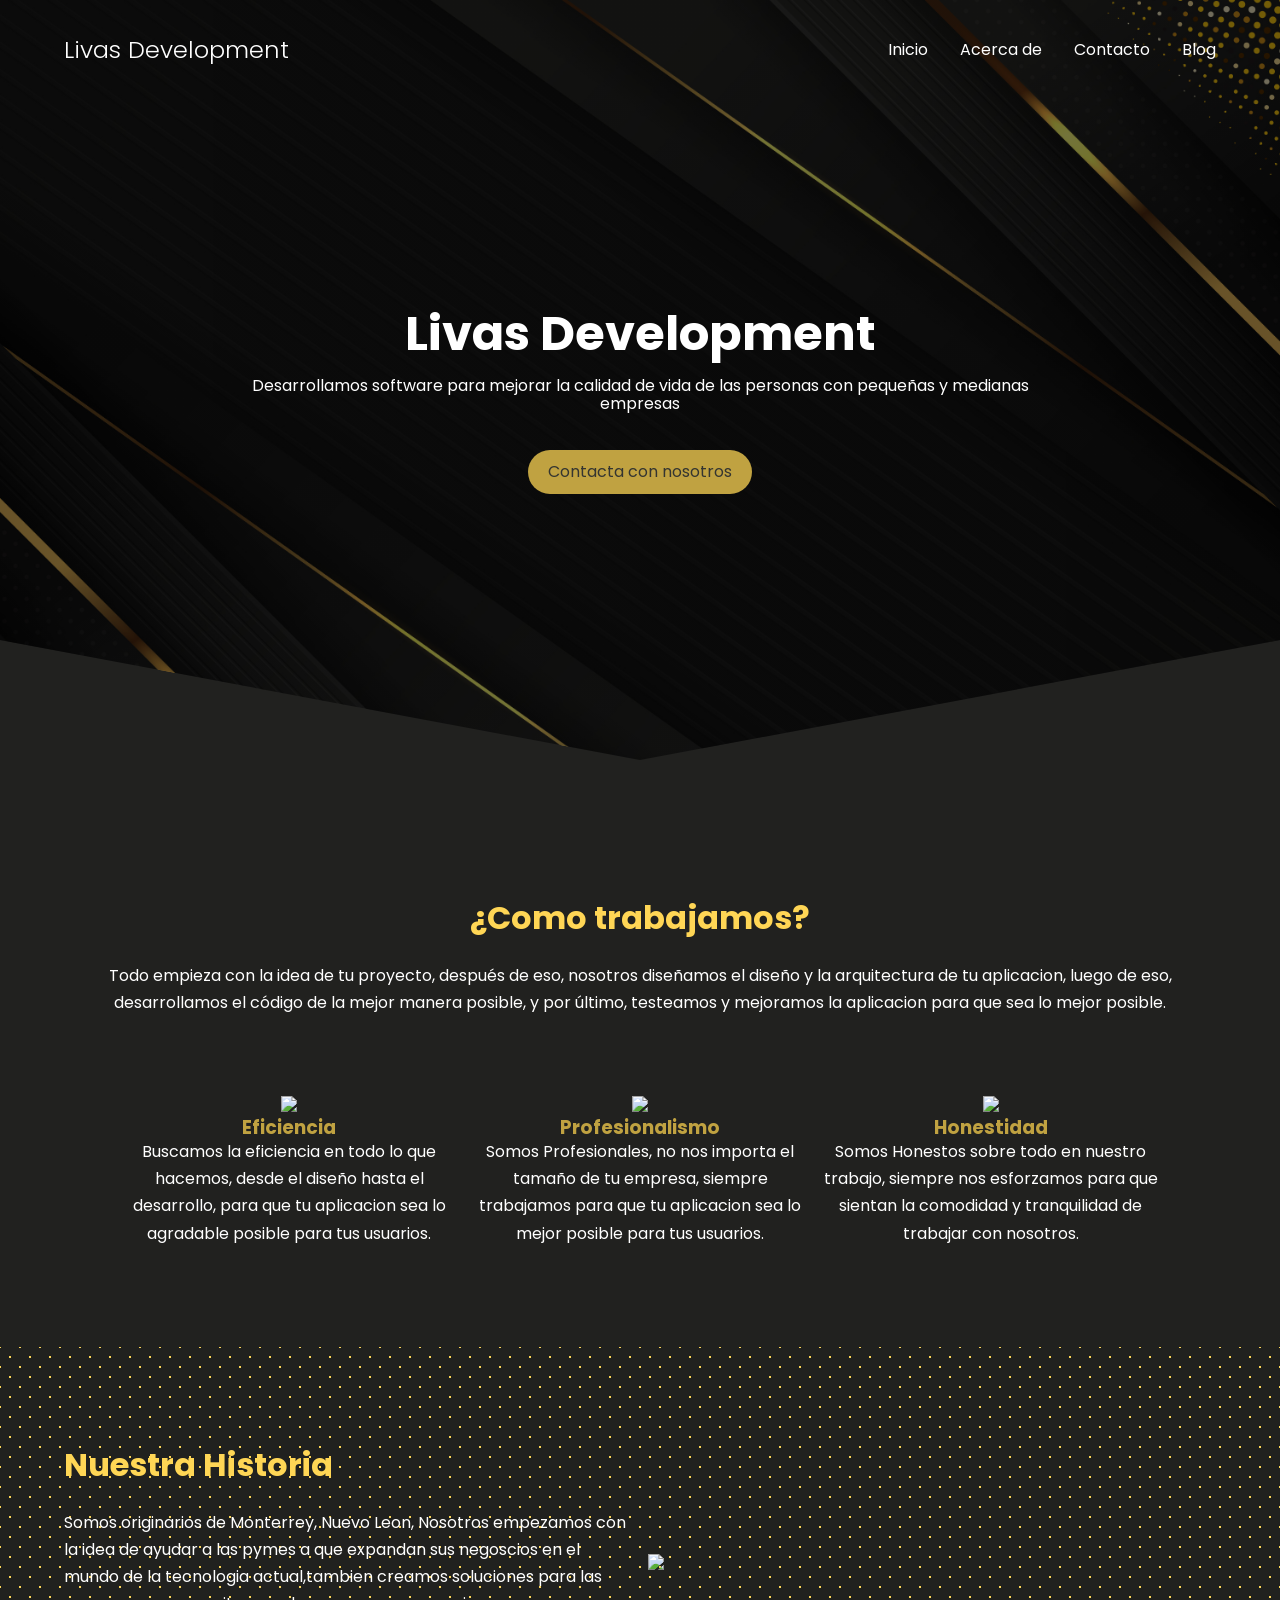
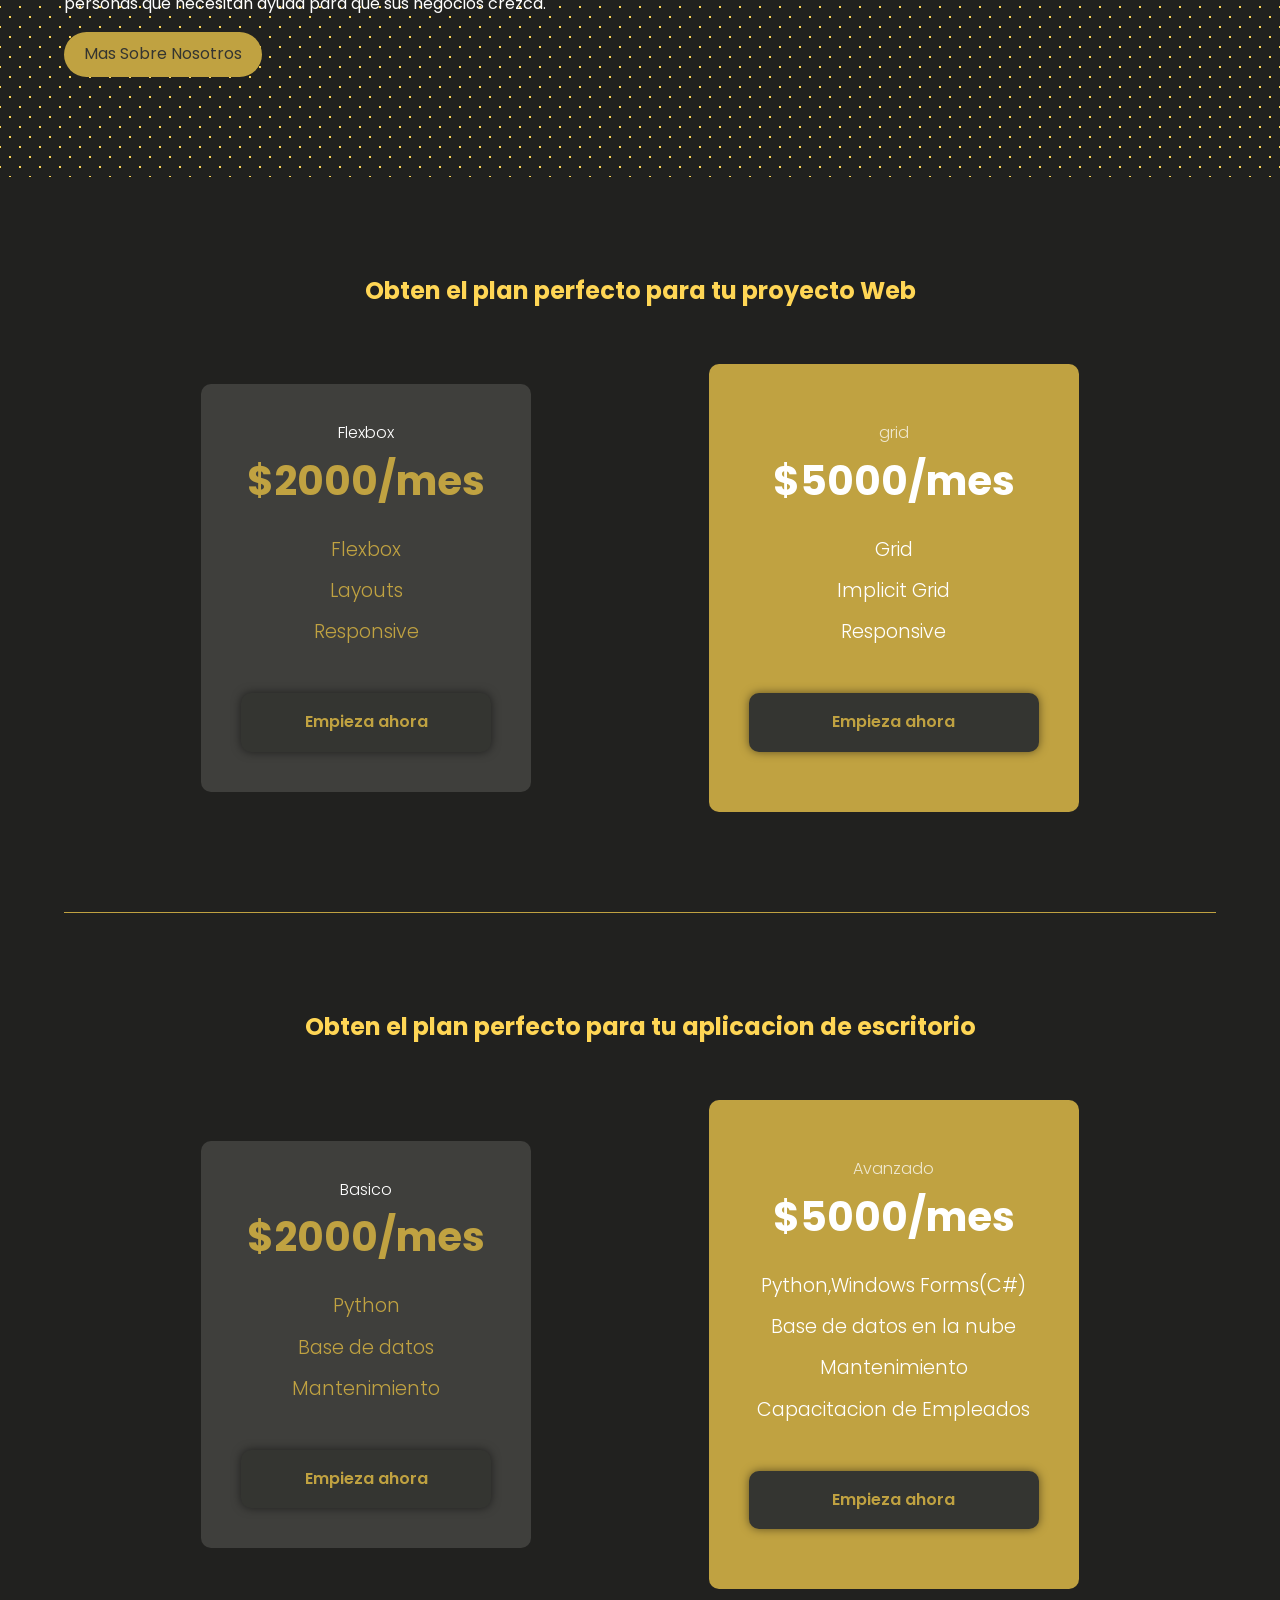
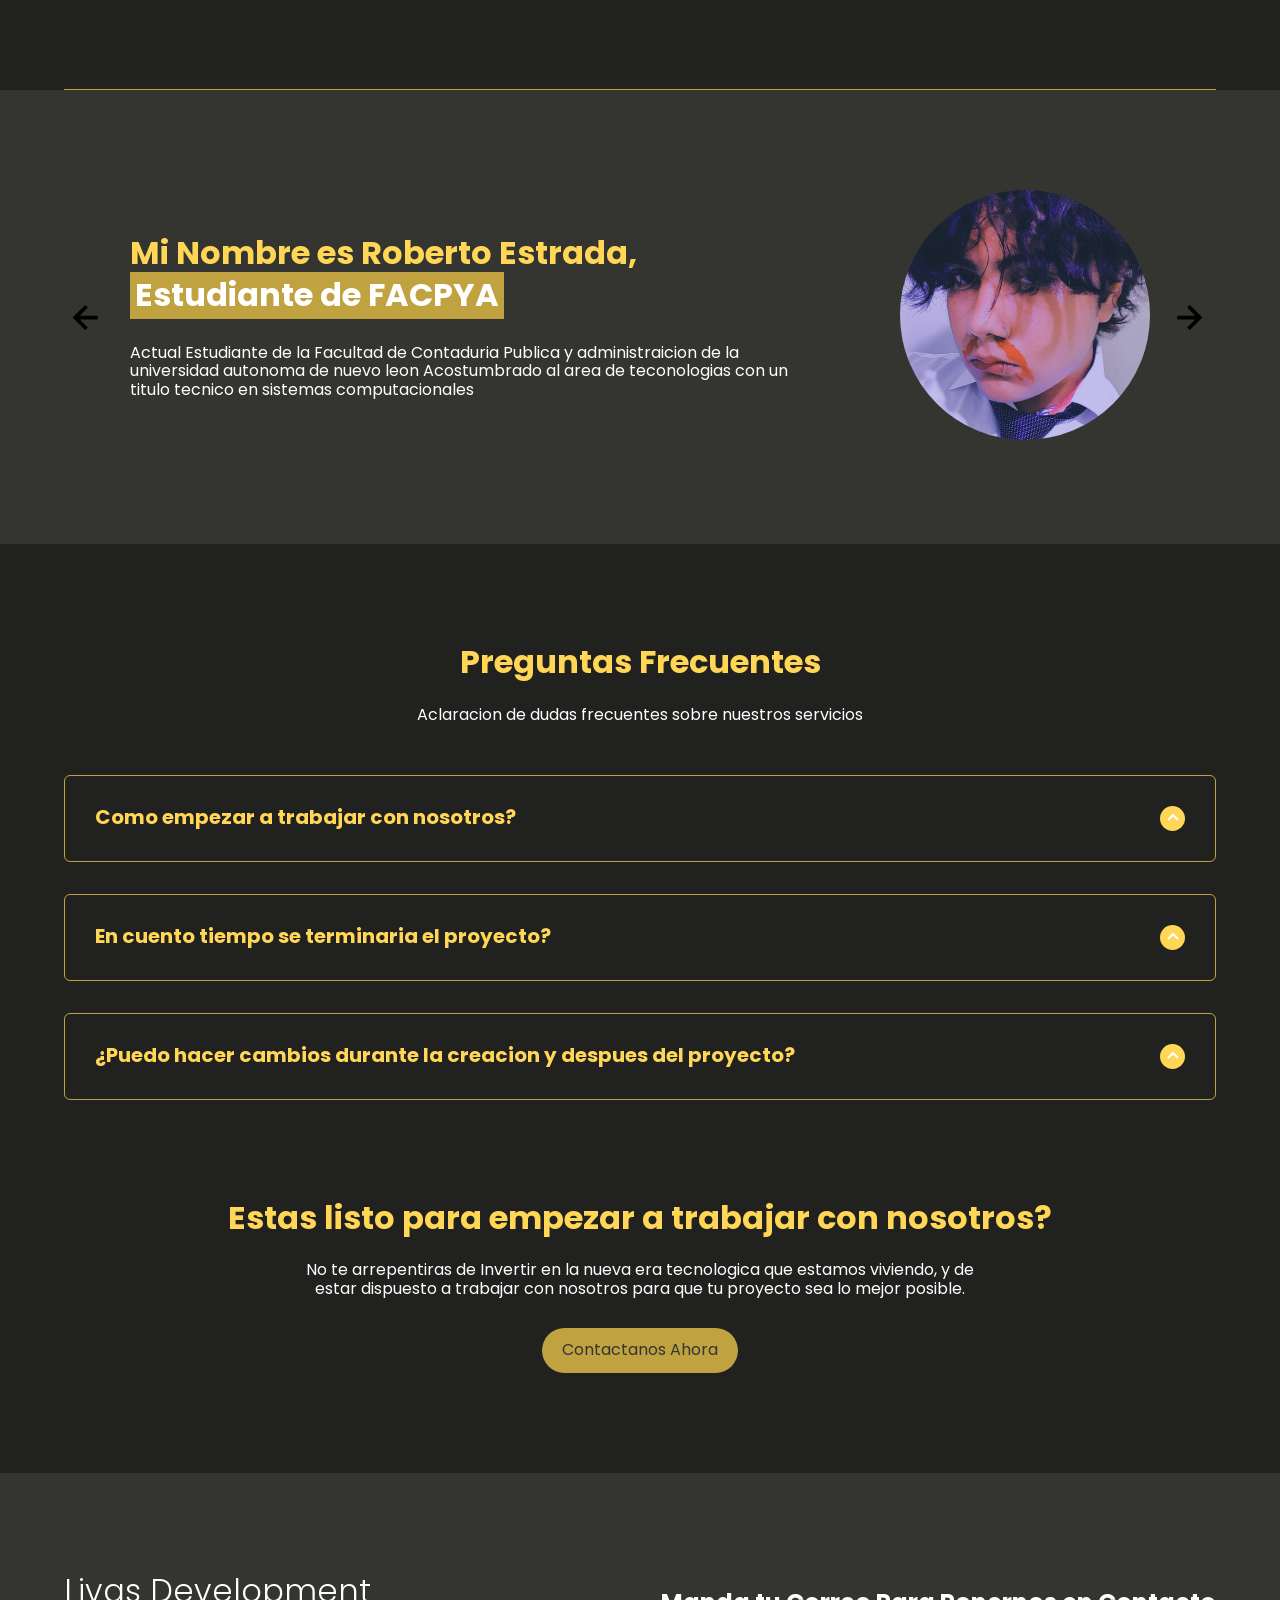
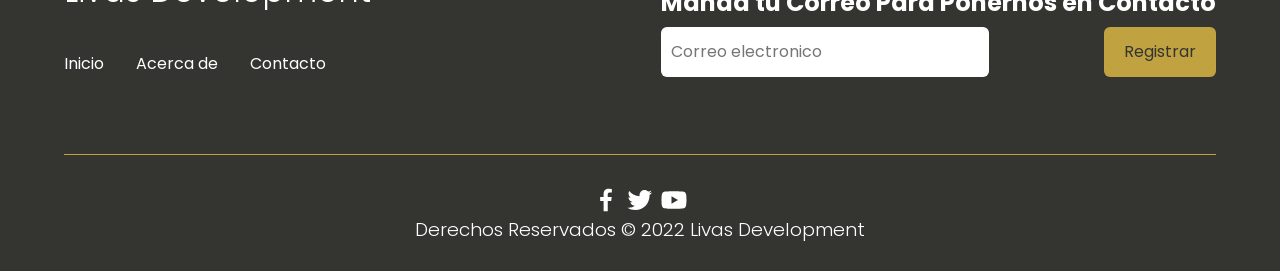
==== commit 3fd77f28: "Cambios en los textos para que se vaya tomando una idea de nuestra informacion" ====
--- a/index.html
+++ b/index.html
@@ -46,7 +46,7 @@
                     </li>
 
                     <li class="nav_items">
-                        <a href="#" class="nav_links">Contacto</a>
+                        <a href="SubPaginasMenuPrincipal/ContactosPL.html" class="nav_links">Contacto</a>
                     </li>
                     
                     <li class="nav_items">
@@ -62,34 +62,34 @@
             </nav>
             <section class="hero_container container">
                 <h1 class="hero_tittle">Livas Development</h1>
-                <p class="hero_paragraph">Elige aprender css3 des una vez por todas, una vez termines este curso seras capaz de dominar css3 y podras empezar a hacer sitios web mas interesantes.</p>
-                <a href="#" class="cta">Contacta con nosotros</a>
+                <p class="hero_paragraph">Desarrollamos software para mejorar la calidad de vida de las personas con pequeñas y medianas empresas</p>
+                <a href="SubPaginasMenuPrincipal/ContactosPL.html" class="cta">Contacta con nosotros</a>
             </section>
         </header>
 
         <main>
             <section class="container about">
                 <h2 class="subtitle">¿Como trabajamos?</h2>
-                <p class="about_paragraph">Lorem ipsum dolor sit, amet consectetur adipisicing elit. Earum debitis quidem, voluptate similique dolores eos totam? Nihil alias ipsam unde corrupti soluta dolorum atque maiores repellat voluptates</p>
+                <p class="about_paragraph">Todo empieza con la idea de tu proyecto, después de eso, nosotros diseñamos el diseño y la arquitectura de tu aplicacion, luego de eso, desarrollamos el código de la mejor manera posible, y por último, testeamos y mejoramos la aplicacion para que sea lo mejor posible.</p>
                 
                 <div class="about_main">
 
                     <article class="about_icons'">
                         <img src="Images/shapes.svg" class="about_icon">
                         <h3 class="about_tittle">Eficiencia</h3>
-                        <p class="about_paragraph">Lorem ipsum dolor, sit amet consectetur adipisicing elit. Quam sapiente eos provident nobis.</p>
+                        <p class="about_paragraph">Buscamos la eficiencia en todo lo que hacemos, desde el diseño hasta el desarrollo, para que tu aplicacion sea lo agradable posible para tus usuarios.</p>
                     </article>
 
                     <article class="about_icons'">
                         <img src="Images/paint.svg" class="about_icon">
                         <h3 class="about_tittle">Profesionalismo</h3>
-                        <p class="about_paragraph">Lorem ipsum dolor, sit amet consectetur adipisicing elit. Quam sapiente eos provident nobis.</p>
+                        <p class="about_paragraph">Somos Profesionales, no nos importa el tamaño de tu empresa, siempre trabajamos para que tu aplicacion sea lo mejor posible para tus usuarios.</p>
                     </article>
 
                     <article class="about_icons'">
                         <img src="Images/code.svg" class="about_icon">
                         <h3 class="about_tittle">Honestidad</h3>
-                        <p class="about_paragraph">Lorem ipsum dolor, sit amet consectetur adipisicing elit. Quam sapiente eos provident nobis.</p>
+                        <p class="about_paragraph">Somos Honestos sobre todo en nuestro trabajo, siempre nos esforzamos para que sientan la comodidad y tranquilidad de trabajar con nosotros.</p>
                     </article>
 
                 </div>
@@ -99,9 +99,7 @@
                 <div class="knowledge_container container">
                     <div class="knowledge_texts">
                         <h2 class="subtitle">Nuestra Historia</h2>
-                        <p class="knowledge_paragraph">Lorem ipsum dolor sit, amet consectetur adipisicing elit. Excepturi,
-                            aliquam nemo in facere suscipit at delectus unde labore ad officia iste accusantium eaque
-                            aperiam laborum est voluptate totam? Modi, obcaecati?</p>
+                        <p class="knowledge_paragraph">Somos originarios de Monterrey, Nuevo Leon, Nosotros empezamos con la idea de ayudar a las pymes a que expandan sus negoscios en el mundo de la tecnologia actual,tambien creamos soluciones para las personas que necesitan ayuda para que sus negocios crezca.</p>
                         <a href="#" class="cta">Mas Sobre Nosotros</a>
                     </div>
     
@@ -188,7 +186,7 @@
                     <section class="testimony_body testimony_body--show" data-id="1">
                         <div class="testimony_texts">
                             <h2 class =subtitle> Mi Nombre es Roberto Estrada, <span class="testimony_course">Estudiante de FACPYA</span></h2>
-                            <p class="testimony_review">Lorem ipsum dolor, sit amet consectetur adipisicing elit. Quam, quidem vero molestiae delectus aliquam porro laborum possimus reprehenderit natus sint, architecto ipsum qui officiis suscipit facilis velit cum voluptate reiciendis culpa corporis adipisci. Saepe consequuntur aut dolores fugit facere, odio architecto tempora quaerat quisquam corrupti error autem amet quia animi repellat debitis inventore. Doloremque expedita quaerat temporibus officiis autem eveniet.</p>
+                            <p class="testimony_review">Actual Estudiante de la Facultad de Contaduria Publica y administraicion de la universidad autonoma de nuevo leon Acostumbrado al area de teconologias con un titulo tecnico en sistemas computacionales </p>
                         </div>
 
                         <figure class="testimony_picture">
@@ -224,49 +222,51 @@
 
             <section class="questions container">
                 <h2 class="subtitle">Preguntas Frecuentes</h2>
-                <p class ="questions_paragraph">Lorem ipsum dolor sit, amet consectetur adipisicing elit. Earum debitis quidem, voluptate similique</p>
+                <p class ="questions_paragraph">Aclaracion de dudas frecuentes sobre nuestros servicios</p>
                 <section class="questions_container">
                     <article class="questions_padding">
                         <div class="questions_answer">
-                            <h3 class="questions_title">¿Qué es CSS?
+                            <h3 class="questions_title">Como empezar a trabajar con nosotros?
                                 <span class="questions_arrow">
                                     <img src="Images/arrow.svg" class="questions_img">
                                 </span>
                             </h3>
 
-                            <p class="questions_show"> Lorem ipsum, dolor sit amet consectetur adipisicing elit. Delectus cumque optio excepturi molestiae nobis. Ad quam repudiandae nam consequatur corporis, magnam non iste? Doloremque, voluptas. Lorem ipsum dolor sit amet consectetur adipisicing elit. Dolorum, quis.</p>
+                            <p class="questions_show"> Todo empieza cuando nos envias tu correo y numero telefonico, luego de eso nos pondremos en contacto contigo, y agendaremos una reunion para saber las necesidades de tu proyecto y asi poder trabajar juntos.
+                            </p>
                         </div>
                     </article>
 
                     <article class="questions_padding">
                         <div class="questions_answer">
-                            <h3 class="questions_title">¿Qué es CSS Grid?
+                            <h3 class="questions_title">En cuento tiempo se terminaria el proyecto?
                                 <span class="questions_arrow">
                                     <img src="Images/arrow.svg" class="questions_img">
                                 </span>
                             </h3>
 
-                            <p class="questions_show"> Lorem ipsum, dolor sit amet consectetur adipisicing elit. Delectus cumque optio excepturi molestiae nobis. Ad quam repudiandae nam consequatur corporis, magnam non iste? Doloremque, voluptas. Lorem ipsum dolor sit amet consectetur adipisicing elit. Dolorum, quis.</p>
+                            <p class="questions_show"> Todo depende de las necesidades de tu proyecto, si tu proyecto es grande, podria tomar unos 3 o 4 meses, pero si tu proyecto es pequeño, podria terminar en un mes o dos.
                         </div>
                     </article>
 
                     <article class="questions_padding">
                         <div class="questions_answer">
-                            <h3 class="questions_title">¿Qué Aprendere en este Curso?
+                            <h3 class="questions_title">¿Puedo hacer cambios durante la creacion y despues del proyecto?
                                 <span class="questions_arrow">
                                     <img src="Images/arrow.svg" class="questions_img">
                                 </span>
                             </h3>
 
-                            <p class="questions_show"> Lorem ipsum, dolor sit amet consectetur adipisicing elit. Delectus cumque optio excepturi molestiae nobis. Ad quam repudiandae nam consequatur corporis, magnam non iste? Doloremque, voluptas. Lorem ipsum dolor sit amet consectetur adipisicing elit. Dolorum, quis.</p>
+                            <p class="questions_show"> Claro todos los planes tienen un tiempo de Mantenimiento que incluye su Mantenimiento y pequeños cambios que se quieran hacer, si buscas cambios mas drasticos despues de publicar el proyecto se tendria que hablar sobre si llegaria a tener un costo extra por el cambio.
+                            </p>
                         </div>
                     </article>
                 </section>
 
                 <section class questions_offer>
-                    <h2 class="subtitle">Estas listo para aprendedr css?</h2>
-                    <p class="questions_copy">Lorem ipsum dolor sit amet, consectetur adipisicing elit. Et, voluptates. Tempore deserunt odio eos repellat quia unde totam, consequatur saepe ea sapiente rerum reiciendis exercitationem adipisci cum commodi hic vero!</p>
-                    <a href="" class ="cta">Aprender Ahora</a>
+                    <h2 class="subtitle">Estas listo para empezar a trabajar con nosotros?</h2>
+                    <p class="questions_copy">No te arrepentiras de Invertir en la nueva era tecnologica que estamos viviendo, y de estar dispuesto a trabajar con nosotros para que tu proyecto sea lo mejor posible.</p>
+                    <a href="" class ="cta">Contactanos Ahora</a>
                 </section>
 
             </section>
@@ -288,12 +288,10 @@
                         </li>
     
                         <li class="nav_items">
-                            <a href="#" class="nav_links">Contacto</a>
+                            <a href="SubPaginasMenuPrincipal/ContactosPL.html" class="nav_links">Contacto</a>
                         </li>
                         
-                        <li class="nav_items">
-                            <a href="#" class="nav_links">Blog</a>
-                        </li>
+                        
                     </ul>
                 </nav>
 
--- a/css/styles.css
+++ b/css/styles.css
@@ -418,6 +418,7 @@
     width: 60%;
     margin: 0 auto;
     margin-bottom: 30px;
+    color: white
 }
 
 /*footer*/
@@ -509,7 +510,24 @@
     width: 30px;
 }
 
-/* Media queries */
+
+
+@keyframes popup{
+    0%{
+        width: 0rem;
+        height: 0rem;
+    }
+    50%{
+        width: 8rem;
+        height: 8rem;
+
+    }
+    100%{
+        width: 6.6rem;
+        height: 6.6rem;
+    }
+}
+    /* Media queries */
 
 @media (max-width:800px){
     .nav_menu{
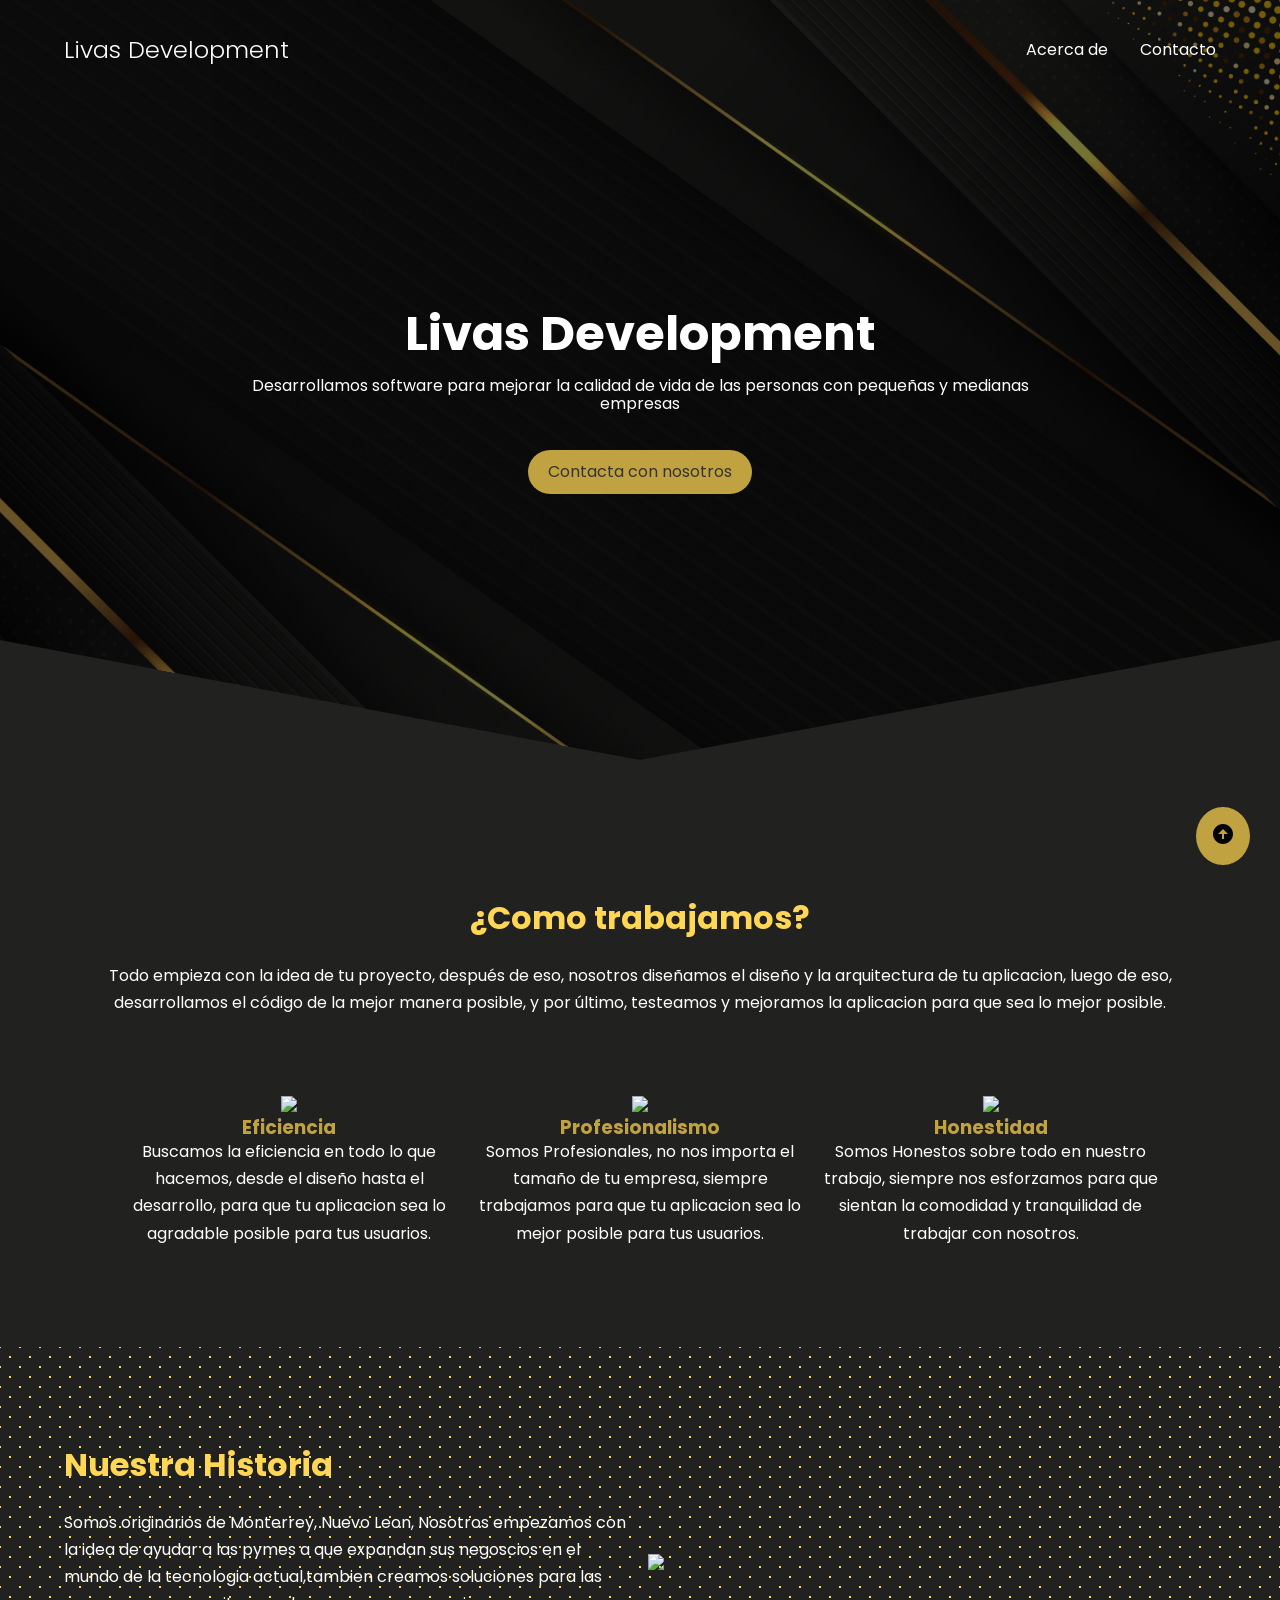
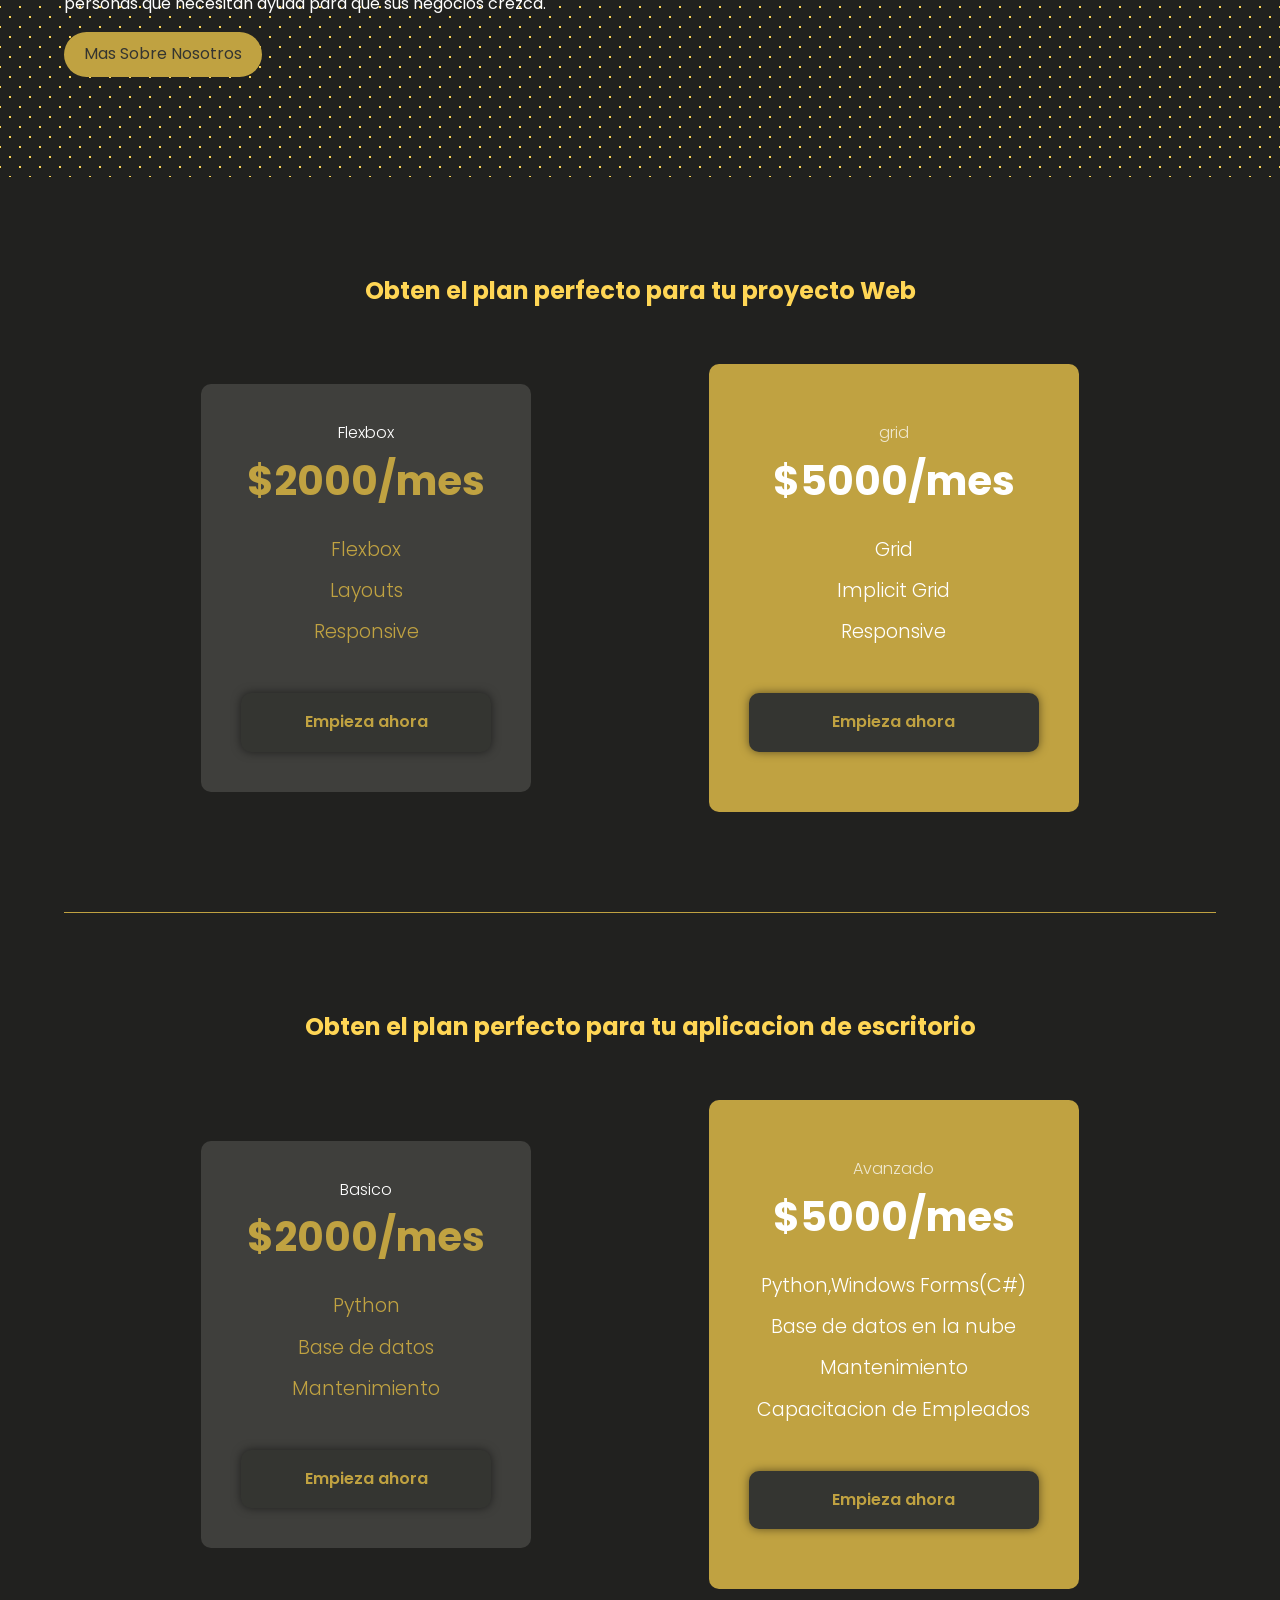
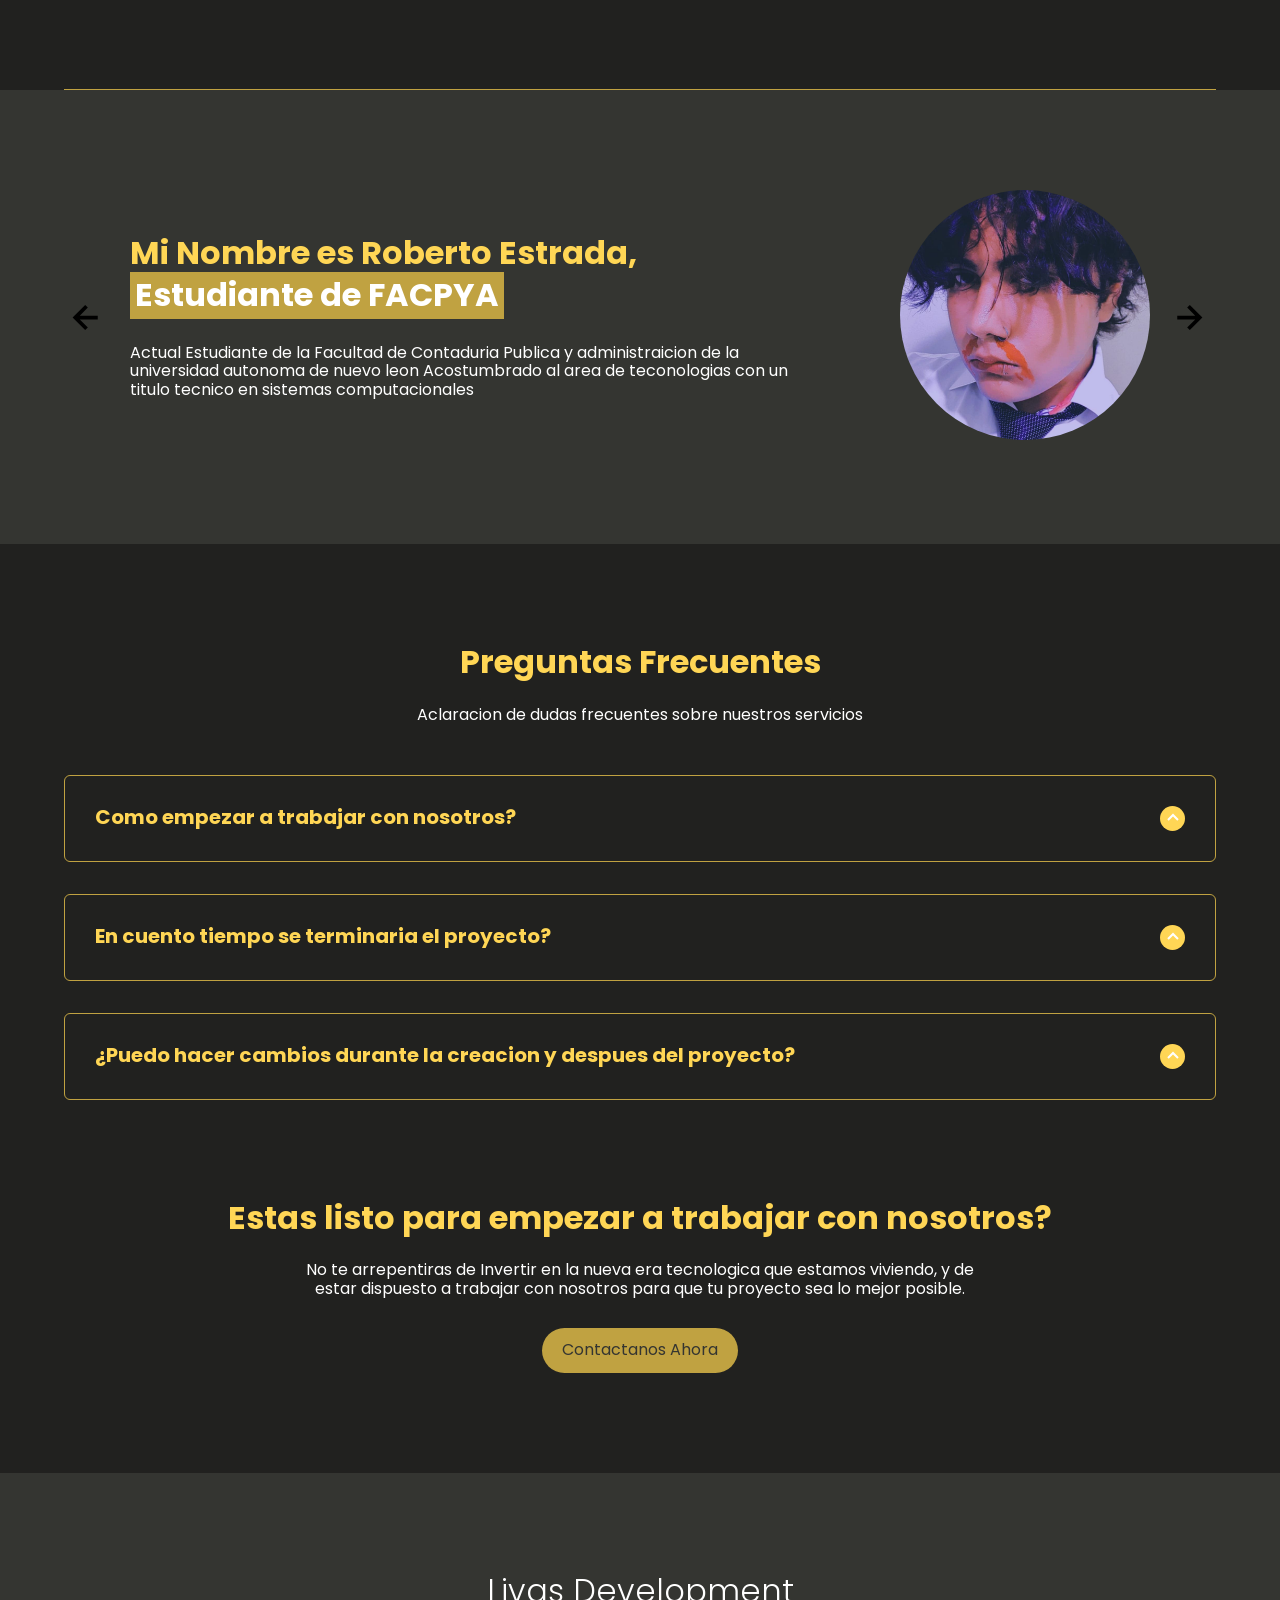
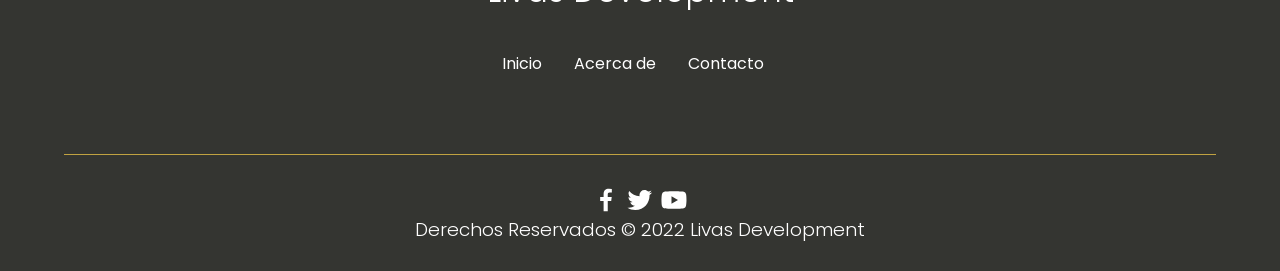
==== commit 5e45191d: "Agregado un boton para subir automaticamente" ====
--- a/index.html
+++ b/index.html
@@ -28,7 +28,9 @@
 
     </head>
     <body>
-        
+        <a class= "BotonArriba" href="#">
+            <img src="Images/bxs-up-arrow-circle.svg" class="logo_BotonArriba">
+        </a>
         <header class="hero">
             <nav class="nav container">
                 <div class="nav_logo">
@@ -38,19 +40,11 @@
                 <ul class="nav_link nav_link--menu">
                 
                     <li class="nav_items">
-                        <a href="#" class="nav_links">Inicio</a>
-                    </li>
-
-                    <li class="nav_items">
                         <a href="SubPaginasMenuPrincipal/sobrenosotros.html" class="nav_links">Acerca de</a>
                     </li>
 
                     <li class="nav_items">
                         <a href="SubPaginasMenuPrincipal/ContactosPL.html" class="nav_links">Contacto</a>
-                    </li>
-                    
-                    <li class="nav_items">
-                        <a href="#" class="nav_links">Blog</a>
                     </li>
                     
                     <img src="Images/close.svg" class="nav_close">
@@ -295,14 +289,6 @@
                     </ul>
                 </nav>
 
-                <form class ="footer_form" action="https://formspree.io/f/xblgrzwr"
-                method="POST">
-                    <h2 class="footer_newsletter">Manda tu Correo Para Ponernos en Contacto</h2>
-                    <div class="footer_inputs">
-                        <input type="email" placeholder="Correo electronico" class="footer_input" name="email">
-                        <input type="submit" value="Registrar" class="footer_submit">
-                    </div>
-                </form>
             </section>
 
             <section class="footer_copy container">
--- a/css/styles.css
+++ b/css/styles.css
@@ -10,6 +10,24 @@
     background-color:  #21211F;
 }
 
+.BotonArriba{
+    background-color: #c0a241;
+    padding: 15px;
+    border-radius: 50%;
+    position: fixed;
+    bottom: 35px;
+    right: 30px;
+    transition: .3s ease;
+}
+.BotonArriba:hover{
+    transform: translateY(-3px);
+}
+
+.logo_BotonArriba{
+    color: white;
+    width: auto; 
+    height: auto;
+}
 
 .container{
     width: 90%;
@@ -375,6 +393,7 @@
     overflow: hidden ;
 }
 
+
 .questions_title{
     text-align: left;
     display: flex;
@@ -407,7 +426,7 @@
     height: 0;
     transition: height .3s;
     color: white;
-
+    
 }
 
 .questions_img{
@@ -435,12 +454,13 @@
 
 .footer_title, .footer_newsletter{
     color: #fff;
+
 }
 
 
 .footer_container{
     display: flex;
-    justify-content: space-between;
+    justify-content: center;
     align-items: center;
     border-bottom: 1px solid #c0a241;
     padding-bottom: 60px;
@@ -448,10 +468,12 @@
 
 .nav--footer{
     padding-bottom: 20px;
+    align-items: center;
     display: grid;
     gap: 1em;
     grid-auto-flow: row;
     height: 100%;
+
 }
 
 .nav_link--footer{
@@ -459,6 +481,7 @@
     margin: 0;
     margin-right: 20px;
     flex-wrap: wrap;
+    padding-left: 15px;
 }
 
 .footer_inputs{
@@ -530,6 +553,17 @@
     /* Media queries */
 
 @media (max-width:800px){
+
+    .BotonArriba{
+        background-color: #c0a241;
+        padding: 10px;
+        border-radius: 50%;
+        position: fixed;
+        bottom: 35px;
+        right: 30px;
+        transition: .3s ease;
+    }
+
     .nav_menu{
         display: block;
     }
@@ -640,6 +674,17 @@
 }
 
 @media (max-width: 600px){  
+
+    .BotonArriba{
+        background-color: #c0a241;
+        padding: 5px;
+        border-radius: 50%;
+        position: fixed;
+        bottom: 35px;
+        right: 30px;
+        transition: .3s ease;
+    }
+
     
     .hero_title{
         font-size: 2rem;
